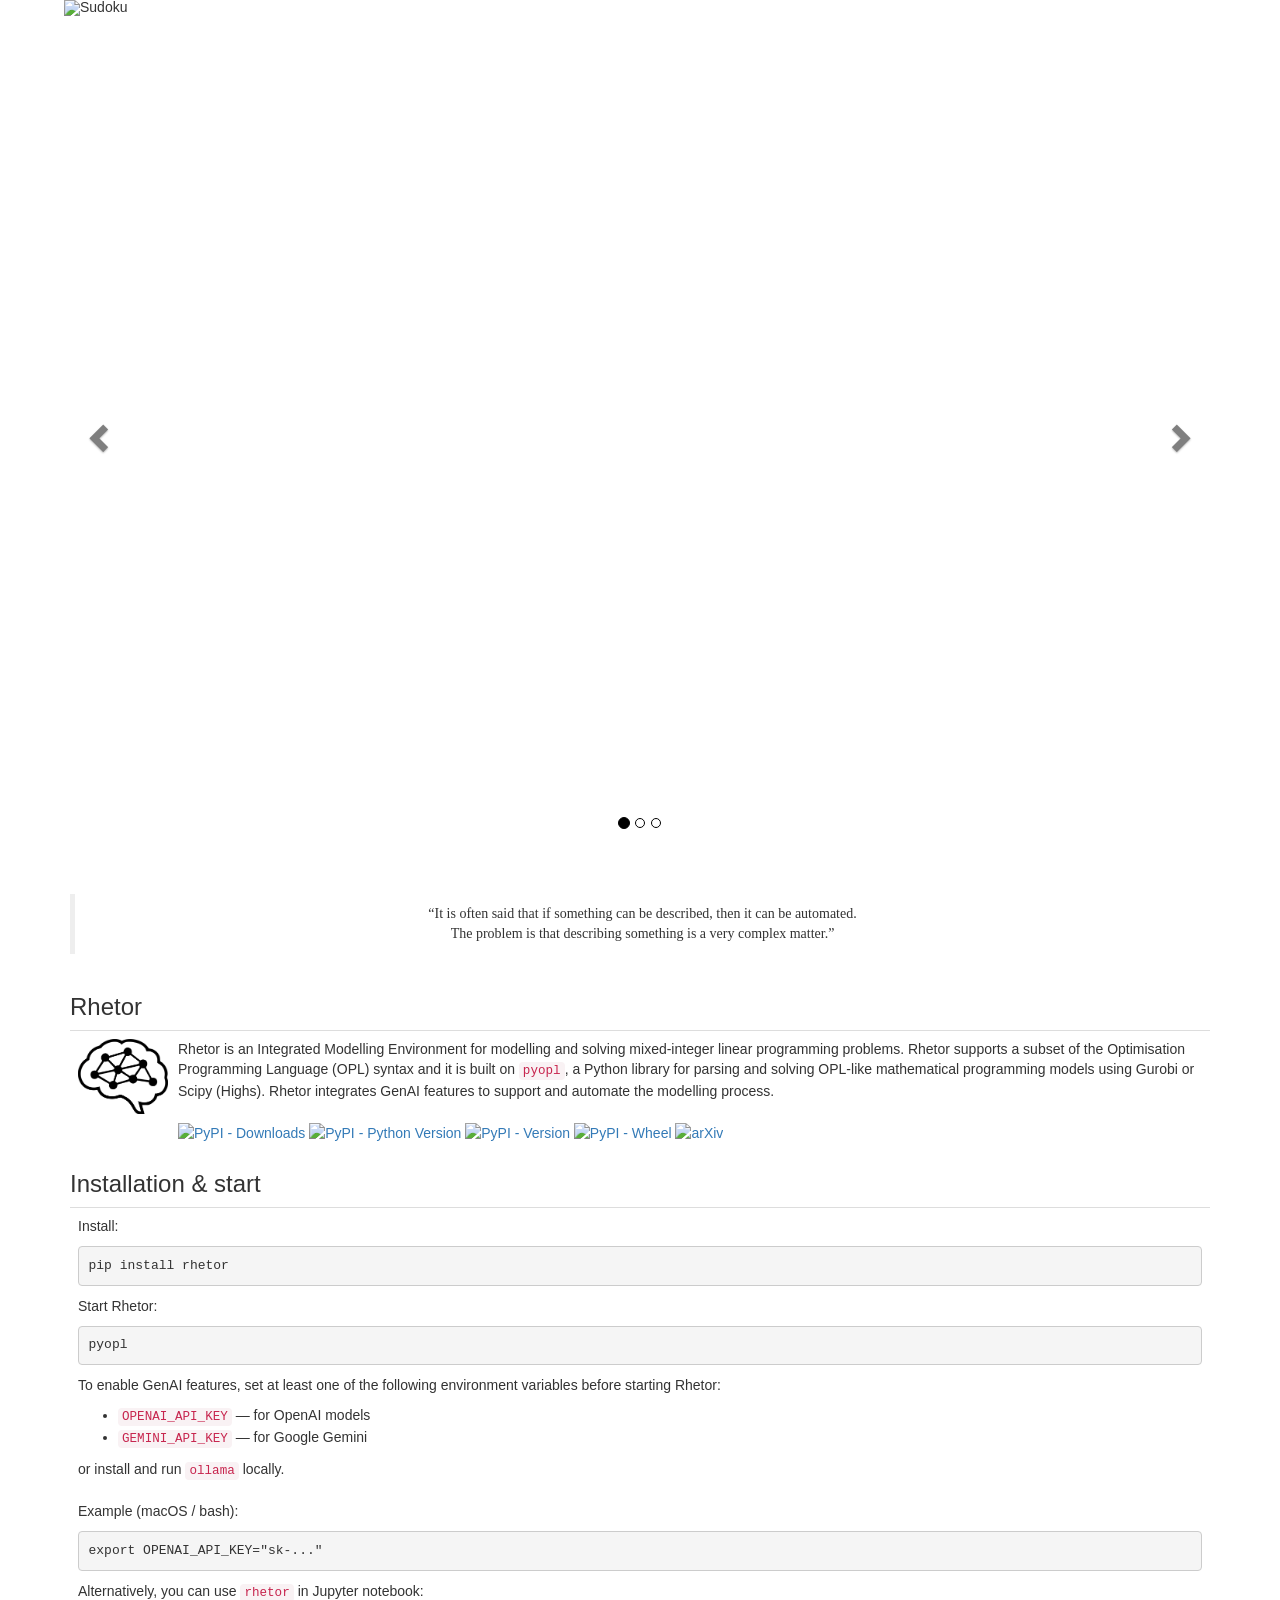
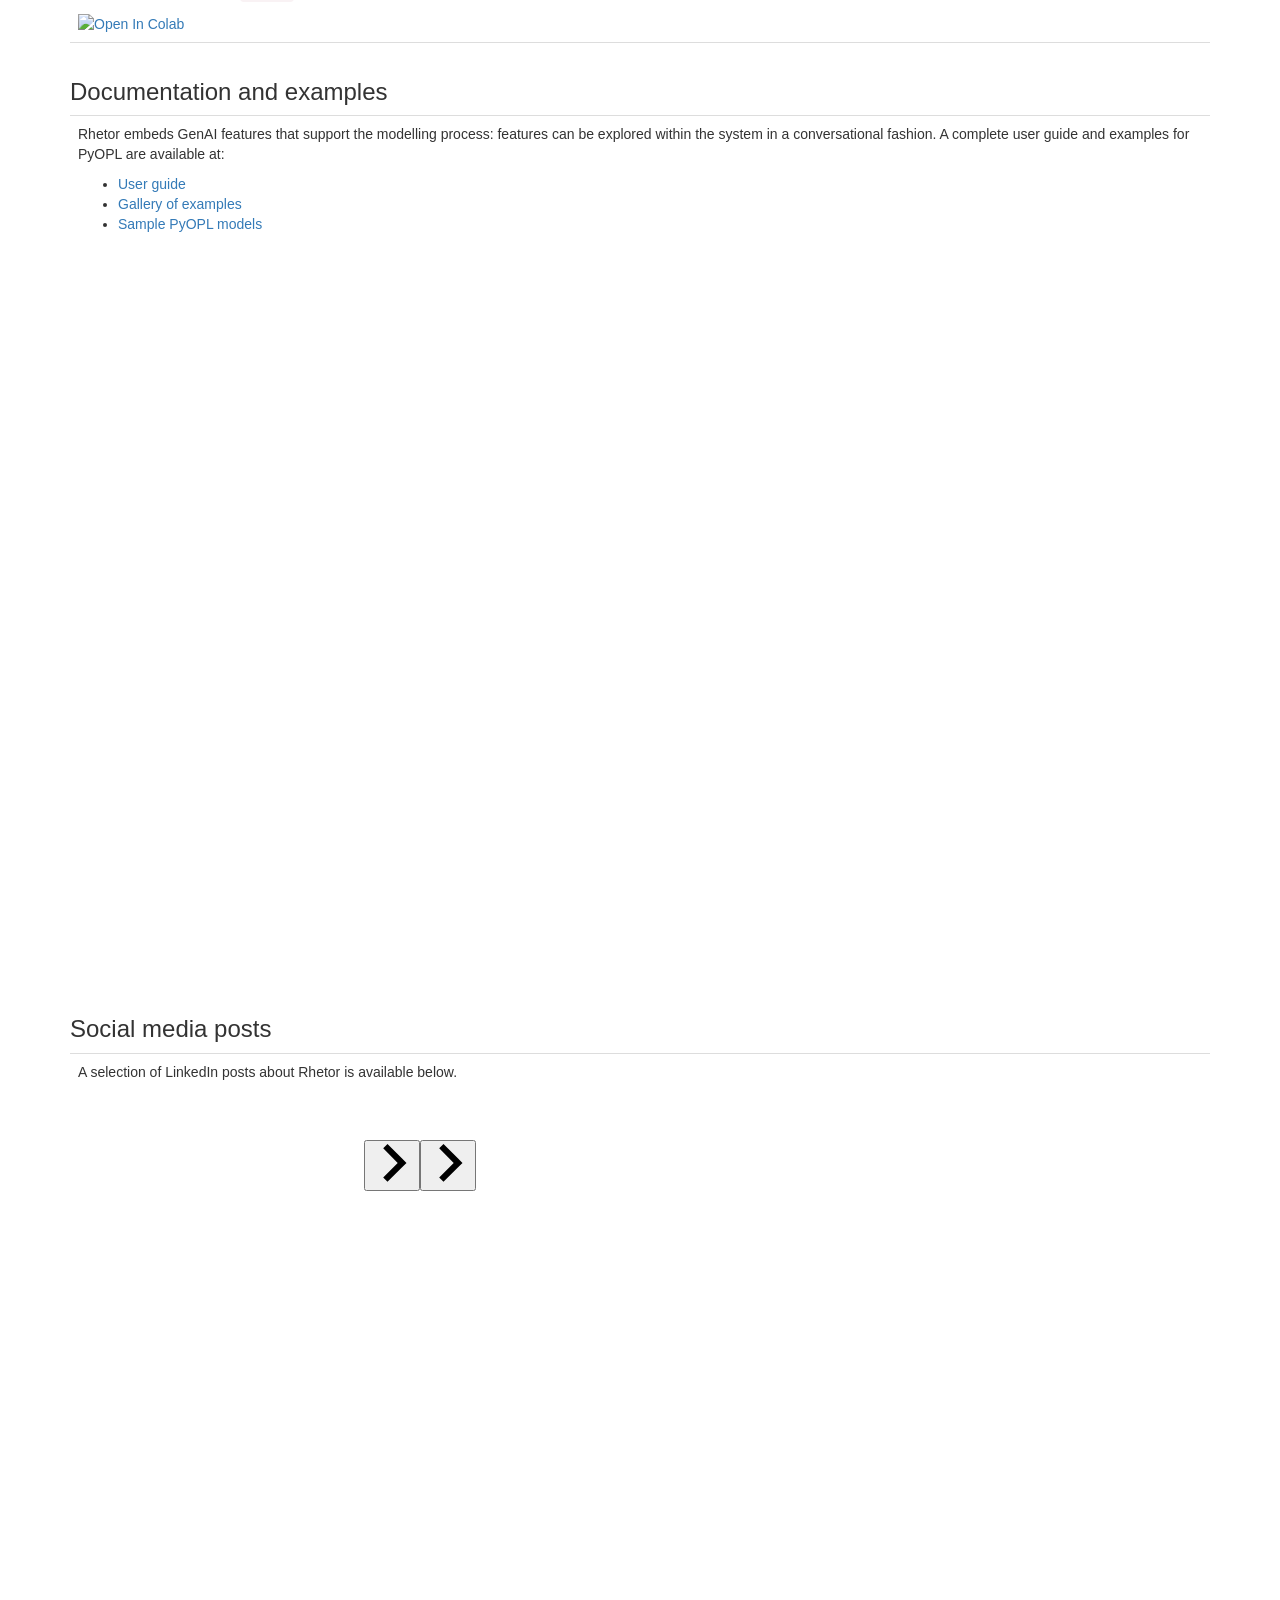
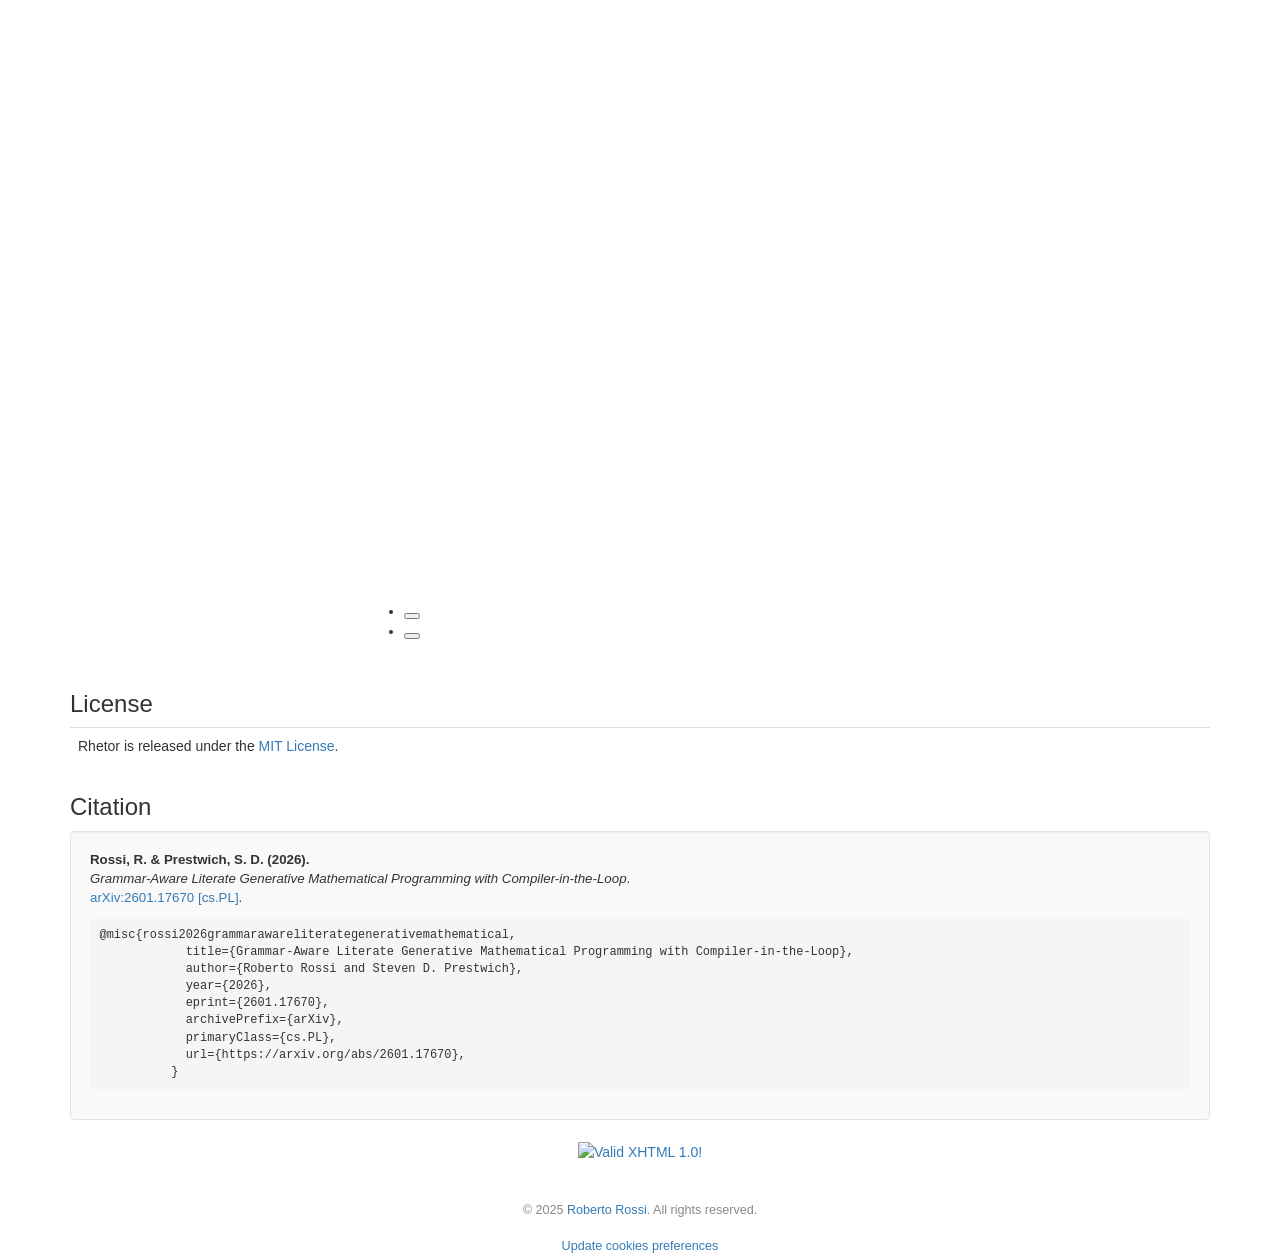
==== index.html @ 5d940b91 "Fix citation block indentation in index.html" ====
<!DOCTYPE html>
<html lang="en">
<head>
  <!-- Consent Mode: MUST be before loading gtag.js -->
  <script>
    window.dataLayer = window.dataLayer || [];
    function gtag(){ dataLayer.push(arguments); }

    gtag('consent', 'default', {
      ad_storage: 'denied',
      ad_user_data: 'denied',
      ad_personalization: 'denied',
      analytics_storage: 'denied',
      wait_for_update: 2000
    });
  </script>
  
  <!-- Google tag (gtag.js) -->
  <script async src="https://www.googletagmanager.com/gtag/js?id=G-RRWWRBN3H6"></script>
  <script>
    window.dataLayer = window.dataLayer || [];
    function gtag(){ dataLayer.push(arguments); }

    gtag('js', new Date());
    gtag('config', 'G-RRWWRBN3H6', { send_page_view: false });

    // Track granted levels incrementally (because TermsFeed may emit them one-by-one)
    const __grantedLevels = new Set();
    let __lastAnalyticsMode = 'denied';
    let __gaConfiguredAfterConsent = false;

    function normalizeLevels(input) {
      if (Array.isArray(input)) return input.map(String);
      if (typeof input === 'string') return [input];
      if (input && typeof input === 'object') {
        if (Array.isArray(input.consent_levels)) return input.consent_levels.map(String);
        if (Array.isArray(input.levels)) return input.levels.map(String);
        if (Array.isArray(input.level)) return input.level.map(String);
        if (typeof input.level === 'string') return [input.level];
      }
      if (input == null) return [];
      return [String(input)];
    }

    function applyGoogleConsentFromGrantedLevels() {
      const levels = Array.from(__grantedLevels).map(l => String(l).toLowerCase());

      const analyticsGranted = levels.some(l =>
        ['tracking', 'analytics', 'statistics', 'performance'].includes(l)
      );
      const adsGranted = levels.some(l =>
        ['targeting', 'marketing', 'advertising', 'ads'].includes(l)
      );

      const analyticsMode = analyticsGranted ? 'granted' : 'denied';
      const adsMode = adsGranted ? 'granted' : 'denied';

      console.log('[consent] granted levels now:', levels);
      console.log('[consent] updating gtag consent:', { analyticsMode, adsMode });

      gtag('consent', 'update', {
        analytics_storage: analyticsMode,
        ad_storage: adsMode,
        ad_user_data: adsMode,
        ad_personalization: adsMode
      });

      // Most reliable: once analytics consent flips to granted, call config again
      // so GA sends a hit and sets first-party cookies.
      if (analyticsMode === 'granted' && !__gaConfiguredAfterConsent) {
        __gaConfiguredAfterConsent = true;
        gtag('config', 'G-RRWWRBN3H6', { send_page_view: true });
      }

      __lastAnalyticsMode = analyticsMode;
    }

    function grantConsentLevel(levelOrLevels) {
      const levels = normalizeLevels(levelOrLevels).map(l => String(l).toLowerCase());
      console.log('[consent] grantConsentLevel called with:', levels);

      for (const l of levels) __grantedLevels.add(l);
      applyGoogleConsentFromGrantedLevels();
    }

    function denyAllConsent() {
      console.log('[consent] denyAllConsent');
      __grantedLevels.clear();
      __gaConfiguredAfterConsent = false;
      applyGoogleConsentFromGrantedLevels();
    }

    // TEMP debug helpers (now wired to the current functions)
    window.__grantAnalytics = function () { grantConsentLevel(['tracking']); };
    window.__grantAdsAndAnalytics = function () { grantConsentLevel(['tracking', 'targeting']); };
  </script>

  <!-- Cookie Consent by TermsFeed -->
  <script>
    (function () {
      let initialized = false;

      function getCC() {
        return window.cookieconsent || window.CookieConsent || null;
      }

      window.initTermsFeedCookieConsent = function initTermsFeedCookieConsent() {
        if (initialized) return;
        const cc = getCC();
        if (!cc || typeof cc.run !== "function") {
          console.error("[consent] TermsFeed library not available.");
          return;
        }

        initialized = true;
        console.log("[consent] TermsFeed library loaded, initializing…");

        cc.run({
          notice_banner_type: "headline",
          consent_type: "express",
          palette: "light",
          language: "en",
          page_load_consent_levels: ["strictly-necessary"],
          notice_banner_reject_button_hide: false,
          preferences_center_close_button_hide: false,
          page_refresh_confirmation_buttons: false,
          website_name: "Rhetor — GenAI-assisted Integrated MILP Modelling Environment",

          callbacks: {
            // This will fire when a script with data-cookie-consent="X" gets unblocked
            scripts_specific_loaded: function (level) {
              console.log('[consent] scripts_specific_loaded:', level);
              grantConsentLevel(level);
            },

            // Optional fallback: if these ever fire, handle them too
            notice_banner_reject: function () { denyAllConsent(); }
          },

          callbacks_force: true
        });
      };
    })();
  </script>

  <script
    src="https://www.termsfeed.com/public/cookie-consent/4.2.0/cookie-consent.js"
    onload="initTermsFeedCookieConsent()"
    onerror="console.error('[consent] Failed to load TermsFeed cookie-consent.js (blocked or network error)')">
  </script>

  <!-- IMPORTANT: Dummy scripts to make TermsFeed emit scripts_specific_loaded -->
  <script type="text/plain" data-cookie-consent="tracking">
    console.log('[consent] dummy tracking script executed');
  </script>

  <script type="text/plain" data-cookie-consent="targeting">
    console.log('[consent] dummy targeting script executed');
  </script>

  <!-- End Cookie Consent by TermsFeed -->

  <meta name="viewport" content="width=device-width, initial-scale=1">

  <title>Rhetor — GenAI-assisted Integrated MILP Modelling Environment</title>
  
  <!-- Favicons -->
  <link rel="icon" href="favicon.ico" sizes="any">
  <link rel="icon" href="icon.svg" type="image/svg+xml">
  <link rel="apple-touch-icon" href="apple-touch-icon.png">

  <!-- Basic meta tags -->
  <meta name="description" content="Rhetor is an Integrated Modelling Environment for modelling and solving mixed-integer linear programming problems, with optional GenAI-assisted modelling features.">
  <meta name="keywords" content="Rhetor, Integrated Modelling Environment, Mixed-Integer Linear Programming, MILP, OPL, GenAI, AI-assisted Modelling, Mathematical Optimization, Gurobi, PyOPL">
  <meta name="author" content="Roberto Rossi">
  <meta name="robots" content="index,follow">
  <meta name="referrer" content="strict-origin-when-cross-origin">
  <meta name="theme-color" content="#ffffff">
  <meta name="color-scheme" content="light">
  <link rel="canonical" href="https://gwr3n.github.io/rhetor/">

  <!-- Open graph meta tags -->
  <meta property="og:title" content="Rhetor — Integrated Modelling Environment">
  <meta property="og:description" content="Rhetor is an Integrated Modelling Environment for modelling and solving mixed-integer linear programming problems, with optional GenAI-assisted modelling features.">
  <meta property="og:type" content="website">
  <meta property="og:url" content="https://gwr3n.github.io/rhetor/">
  <meta property="og:site_name" content="Rhetor">
  <meta property="og:image" content="https://gwr3n.github.io/rhetor/logo.png">
  <meta property="og:image:alt" content="Rhetor logo">
  <meta property="og:locale" content="en_GB">
  <meta property="og:image:width" content="1852">
  <meta property="og:image:height" content="1538">

  <!-- Optional: Twitter summary card (uses the same image/description) -->
  <meta name="twitter:card" content="summary_large_image">
  <meta name="twitter:title" content="Rhetor — Integrated Modelling Environment">
  <meta name="twitter:description" content="An Integrated Modelling Environment for mixed-integer linear programming, with optional GenAI-assisted modelling features.">
  <meta name="twitter:image" content="https://gwr3n.github.io/rhetor/logo.png">

  <link rel="stylesheet" href="https://maxcdn.bootstrapcdn.com/bootstrap/3.4.1/css/bootstrap.min.css">
  <script src="https://ajax.googleapis.com/ajax/libs/jquery/3.7.1/jquery.min.js"></script>
  <script src="https://maxcdn.bootstrapcdn.com/bootstrap/3.4.1/js/bootstrap.min.js"></script>
  <style>
  .carousel-inner > .item > img,
  .carousel-inner > .item > a > img {
    width: 90%;
    margin: auto;
  }
  .carousel-control.left,
  .carousel-control.right {
    background: transparent;
  }
  
  /* Make carousel arrows black */
  .carousel-control .glyphicon-chevron-left,
  .carousel-control .glyphicon-chevron-right {
    color: #000;
  }

  /* Make indicator dots black */
  .carousel-indicators li {
    border-color: #000;
  }
  .carousel-indicators .active {
    background-color: #000;
  }
  .yt-996x724 {
    width: 100%;
    max-width: 996px;
    margin: 0 auto;
    aspect-ratio: 996 / 724;
  }
  .yt-996x724 iframe {
    width: 100%;
    height: 100%;
    border: 0;
    display: block;
  }

  /* 1. We lock the container precisely to the maximum size a desktop LinkedIn embed will actually render */
  .carousel-container {
    max-width: 552px;  /* This matches LinkedIn's maximum native inline feed width */
    width: 100%;
    margin: 0 auto;    /* Centers the carousel block on your page */
    padding: 20px 0;
  }

  /* 2. Remove any extra padding from Splide's inner tracks to prevent unnecessary shrinking */
  .splide__slide {
    display: flex;
    justify-content: center; /* Ensures the iframe sits perfectly dead-center inside the slide */
  }

  .splide__slide iframe {
    width: 100% !important;
    max-width: 552px !important;
    height: clamp(420px, calc((100vw - 30px) * 1.7), 700px);
    border: 0;
  }

  .section-heading {
    font-size: 24px;
    margin-top: 20px;
    margin-bottom: 10px;
    font-weight: 500;
    line-height: 1.1;
  }
  </style>

  <!-- JSON-LD: SoftwareApplication (keep your Person JSON-LD too) -->
  <script type="application/ld+json" data-cookie-consent="strictly-necessary">
  {
    "@context": "https://schema.org",
    "@type": "SoftwareApplication",
    "name": "Rhetor",
    "applicationCategory": "DeveloperApplication",
    "operatingSystem": "macOS, Windows, Linux",
    "description": "Rhetor is an Integrated Modelling Environment for modelling and solving mixed-integer linear programming problems, supporting a subset of OPL syntax and integrating GenAI-assisted modelling features.",
    "url": "https://gwr3n.github.io/rhetor/",
    "downloadUrl": "https://pypi.org/project/rhetor/",
    "softwareVersion": "See PyPI",
    "author": {
      "@type": "Person",
      "name": "Roberto Rossi",
      "url": "https://gwr3n.github.io/"
    }
  }
  </script>

  <!-- 1. Include Splide CSS and JS via CDN -->
  <link rel="stylesheet" href="https://cdn.jsdelivr.net/npm/@splidejs/splide@4.1.4/dist/css/splide.min.min.css">
  <script src="https://cdn.jsdelivr.net/npm/@splidejs/splide@4.1.4/dist/js/splide.min.js"></script>
  
  <!-- 4. Initialize Splide for 1 centered post -->
  <script>
    document.addEventListener('DOMContentLoaded', function () {
      var splide = new Splide('#linkedin-carousel', {
        type   : 'loop',
        perPage: 1,      /* Forces exactly 1 post to show at a time */
        arrows : true,     /* Shows the left/right navigation arrows */
        pagination: true,  /* Shows the navigation dots at the bottom */
      });
      splide.mount();
    });
  </script>
</head>
<body>
    <div id="myCarousel" class="carousel slide" data-ride="carousel" data-interval="false">
        <!-- Indicators -->
        <ol class="carousel-indicators">
        <li data-target="#myCarousel" data-slide-to="0" class="active"></li>
        <li data-target="#myCarousel" data-slide-to="1"></li>
        <li data-target="#myCarousel" data-slide-to="2"></li>
        </ol>

        <!-- Wrapper for slides -->
        <div class="carousel-inner" role="listbox">

            <div class="item active">
                <img src="sudoku.gif" alt="Sudoku" width="460" height="345" loading="lazy">
            </div>

            <div class="item">
                <img src="nurse.gif" alt="Nurse" width="460" height="345" loading="lazy">
            </div>
            
            <div class="item">
                <img src="knapsack.gif" alt="Knapsack" width="460" height="345" loading="lazy">
            </div>
    
        </div>

        <!-- Left and right controls -->
        <a class="left carousel-control" href="#myCarousel" role="button" data-slide="prev">
        <span class="glyphicon glyphicon-chevron-left" aria-hidden="true"></span>
        <span class="sr-only">Previous</span>
        </a>
        <a class="right carousel-control" href="#myCarousel" role="button" data-slide="next">
        <span class="glyphicon glyphicon-chevron-right" aria-hidden="true"></span>
        <span class="sr-only">Next</span>
        </a>
    </div>

    <div class="container text-center" style="margin-top: 30px;">
        <blockquote style="font-family: 'Times New Roman', Times, serif; font-size: 1em;">
            “It is often said that if something can be described, then it can be automated.<br> 
            The problem is that describing something is a very complex matter.”
        </blockquote>
    </div>

    <div class="container">
        <h1 class="section-heading">Rhetor</h1>
        <table class="table">
            <tr>
                <td> 
                    <img src="logo.png" alt="Rhetor Logo" class="img-responsive pull-left" style="width: 100px; padding: 0px 10px 10px 0px"> Rhetor is an Integrated Modelling Environment for modelling and solving mixed-integer linear programming problems. Rhetor supports a subset of the Optimisation Programming Language (OPL) syntax and it is built on <a href="https://github.com/gwr3n/pyopl"><code>pyopl</code></a>, a Python library for parsing and solving OPL-like mathematical programming models using Gurobi or Scipy (Highs). Rhetor integrates GenAI features to support and automate the modelling process.<br><br>
                    <a href="https://pypistats.org/packages/rhetor">
                      <img alt="PyPI - Downloads" src="https://img.shields.io/pypi/dm/rhetor">
                    </a>
                    <a href="https://www.python.org/">
                      <img alt="PyPI - Python Version" src="https://img.shields.io/pypi/pyversions/rhetor">
                    </a>
                    <a href="https://pypi.org/project/rhetor/">
                      <img alt="PyPI - Version" src="https://img.shields.io/pypi/v/rhetor">
                    </a>
                    <a href="https://pypi.org/project/rhetor/">
                      <img alt="PyPI - Wheel" src="https://img.shields.io/pypi/wheel/rhetor">
                    </a>
                    <a href="https://arxiv.org/abs/2601.17670">
                      <img alt="arXiv" src="https://img.shields.io/badge/arXiv-2601.17670-B31B1B.svg">
                    </a>
                </td>
            </tr>
        </table>
        <h2 class="section-heading">Installation & start</h2>
        <table class="table">
        <tr><td>
        <p>Install:</p>
        <pre><code>pip install rhetor</code></pre>
        <p>Start Rhetor:</p>
        <pre><code>pyopl</code></pre>

        <p>To enable GenAI features, set at least one of the following environment variables before starting Rhetor:</p>
        <ul>
        <li><code>OPENAI_API_KEY</code> — for OpenAI models</li>
        <li><code>GEMINI_API_KEY</code> — for Google Gemini</li>
        </ul>
        or install and run <code>ollama</code> locally.
        <br><br>
        <p>Example (macOS / bash):</p>
        <pre><code>export OPENAI_API_KEY="sk-..."</code></pre>
        <p>Alternatively, you can use <code>rhetor</code> in Jupyter notebook:</p>
        <a href="https://colab.research.google.com/github/gwr3n/rhetor/blob/main/ipynb/Using_PyOPL_and_Rhetor_in_Google_Colab.ipynb">
          <img src="https://colab.research.google.com/assets/colab-badge.svg" alt="Open In Colab">
        </a>
        </td></tr>
        <tr><td>
        </td></tr>
        </table>

        <h2 class="section-heading">Documentation and examples</h2>
        <table class="table">
        <tr><td>
        <p>
          Rhetor embeds GenAI features that support the modelling process: 
          features can be explored within the system in a conversational fashion. 
          A complete user guide and examples for PyOPL are available at:
        </p>
        <ul>
        <li><a href="https://github.com/gwr3n/rhetor/blob/main/docs/PyOPL%20user%20guide.md">User guide</a></li>
        <li><a href="https://github.com/gwr3n/rhetor/blob/main/docs/PyOPL%20examples%20overview.md">Gallery of examples</a></li>
        <li><a href="https://github.com/gwr3n/rhetor/tree/main/opl_models">Sample PyOPL models</a></li>
        </ul>
        </td></tr>
        </table>
        <div class="container text-center">
          <div class="yt-996x724">
            <iframe
              src="https://www.youtube.com/embed/videoseries?si=wQarLZFyAXUwZxBY&amp;list=PL46TNXZV_fFJCvM3SH7gnAHVT8EYCMLLU"
              title="YouTube video player"
              allow="accelerometer; autoplay; clipboard-write; encrypted-media; gyroscope; picture-in-picture; web-share"
              referrerpolicy="strict-origin-when-cross-origin"
              allowfullscreen>
            </iframe>
          </div>
        </div>

        <h2 class="section-heading">Social media posts</h2>     
        <table class="table">
        <tr><td>
        <p>
          A selection of LinkedIn posts about Rhetor is available below.
        </p>
        </td></tr>
        </table>
        <!-- 3. The Carousel HTML Structure -->
        <div class="carousel-container">
          <div id="linkedin-carousel" class="splide">
            <div class="splide__track">
              <ul class="splide__list">
                
                <li class="splide__slide">
                  <iframe src="https://www.linkedin.com/embed/feed/update/urn:li:share:7424771988885426176?collapsed=1" allowfullscreen="" title="Post 1"></iframe>
                </li>
                
                <li class="splide__slide">
                  <iframe src="https://www.linkedin.com/embed/feed/update/urn:li:share:7421893768196296704?collapsed=1" height="600" allowfullscreen="" title="Post 2"></iframe>
                </li>

              </ul>
            </div>
          </div>
        </div>

        <h2 class="section-heading">License</h2>
        <table class="table">
        <tr><td>
        <p>
          Rhetor is released under the <a href="https://opensource.org/licenses/MIT">MIT License</a>.
        </p>
        </td></tr>
        </table>

        <h2 class="section-heading">Citation</h2>
        <div class="well" style="background: #f9f9f9; font-size: 0.95em;">
          <strong>Rossi, R. &amp; Prestwich, S. D. (2026).</strong><br>
          <em>Grammar-Aware Literate Generative Mathematical Programming with Compiler-in-the-Loop</em>.<br>
          <a href="https://arxiv.org/abs/2601.17670" target="_blank" rel="noopener">arXiv:2601.17670 [cs.PL]</a>.<br>
          <pre style="background: #f5f5f5; border: none; margin-top: 10px; font-size: 0.9em;">@misc{rossi2026grammarawareliterategenerativemathematical,
            title={Grammar-Aware Literate Generative Mathematical Programming with Compiler-in-the-Loop}, 
            author={Roberto Rossi and Steven D. Prestwich},
            year={2026},
            eprint={2601.17670},
            archivePrefix={arXiv},
            primaryClass={cs.PL},
            url={https://arxiv.org/abs/2601.17670}, 
          }</pre>
        </div>
    </div>

    <div class="container" style="text-align: center;">
        <a href="https://validator.w3.org/check?uri=https%3A%2F%2Fgwr3n.github.io/rhetor"><img
          			   src="https://www.w3.org/Icons/valid-xhtml10"
          			   alt="Valid XHTML 1.0!" height="31" width="88"></a>
        <footer style="text-align: center; margin-top: 40px; font-size: 0.9em; color: #888;">
            &copy; 2025 <a href="https://gwr3n.github.io/">Roberto Rossi</a>. All rights reserved.<br><br>
            <!-- Below is the link that users can use to open Preferences Center to change their preferences. Do not modify the ID parameter. Place it where appropriate, style it as needed. -->
            <a href="#" id="open_preferences_center">Update cookies preferences</a>
        </footer>
    </div>
</body>
</html>
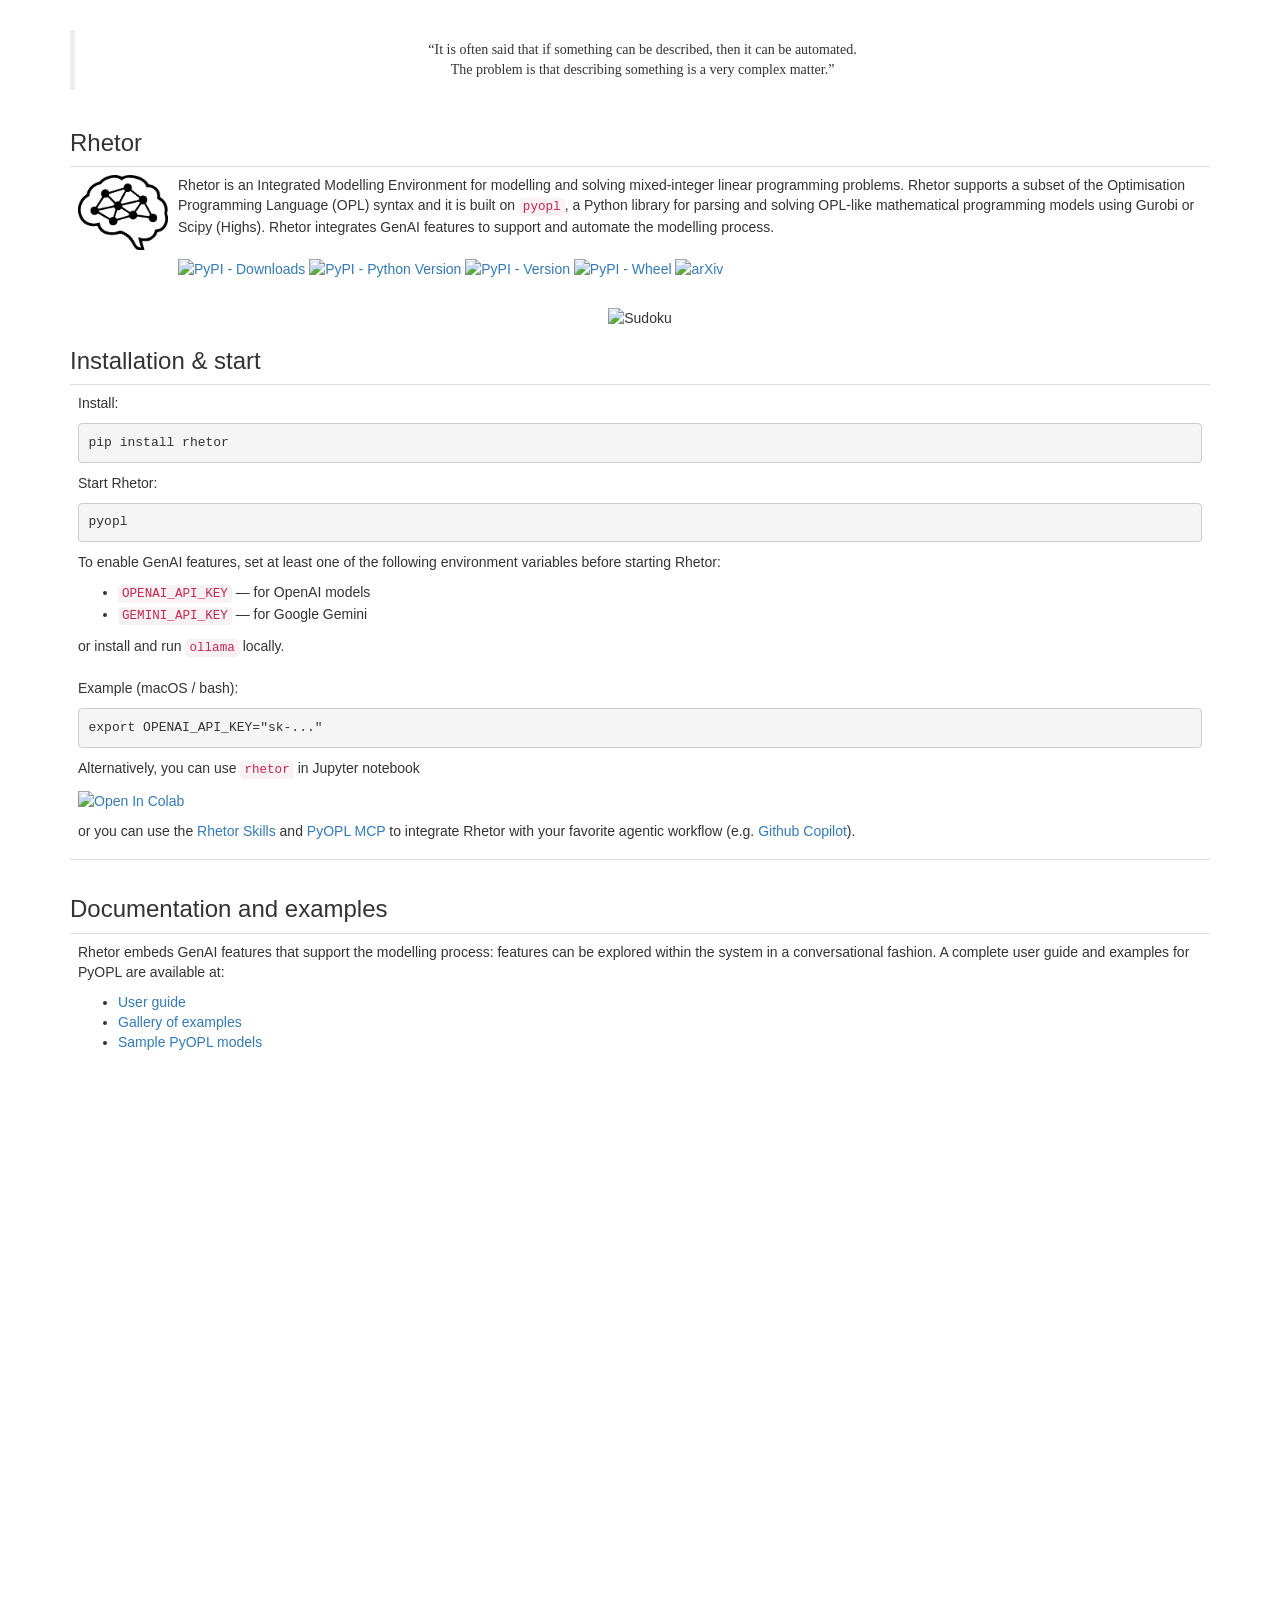
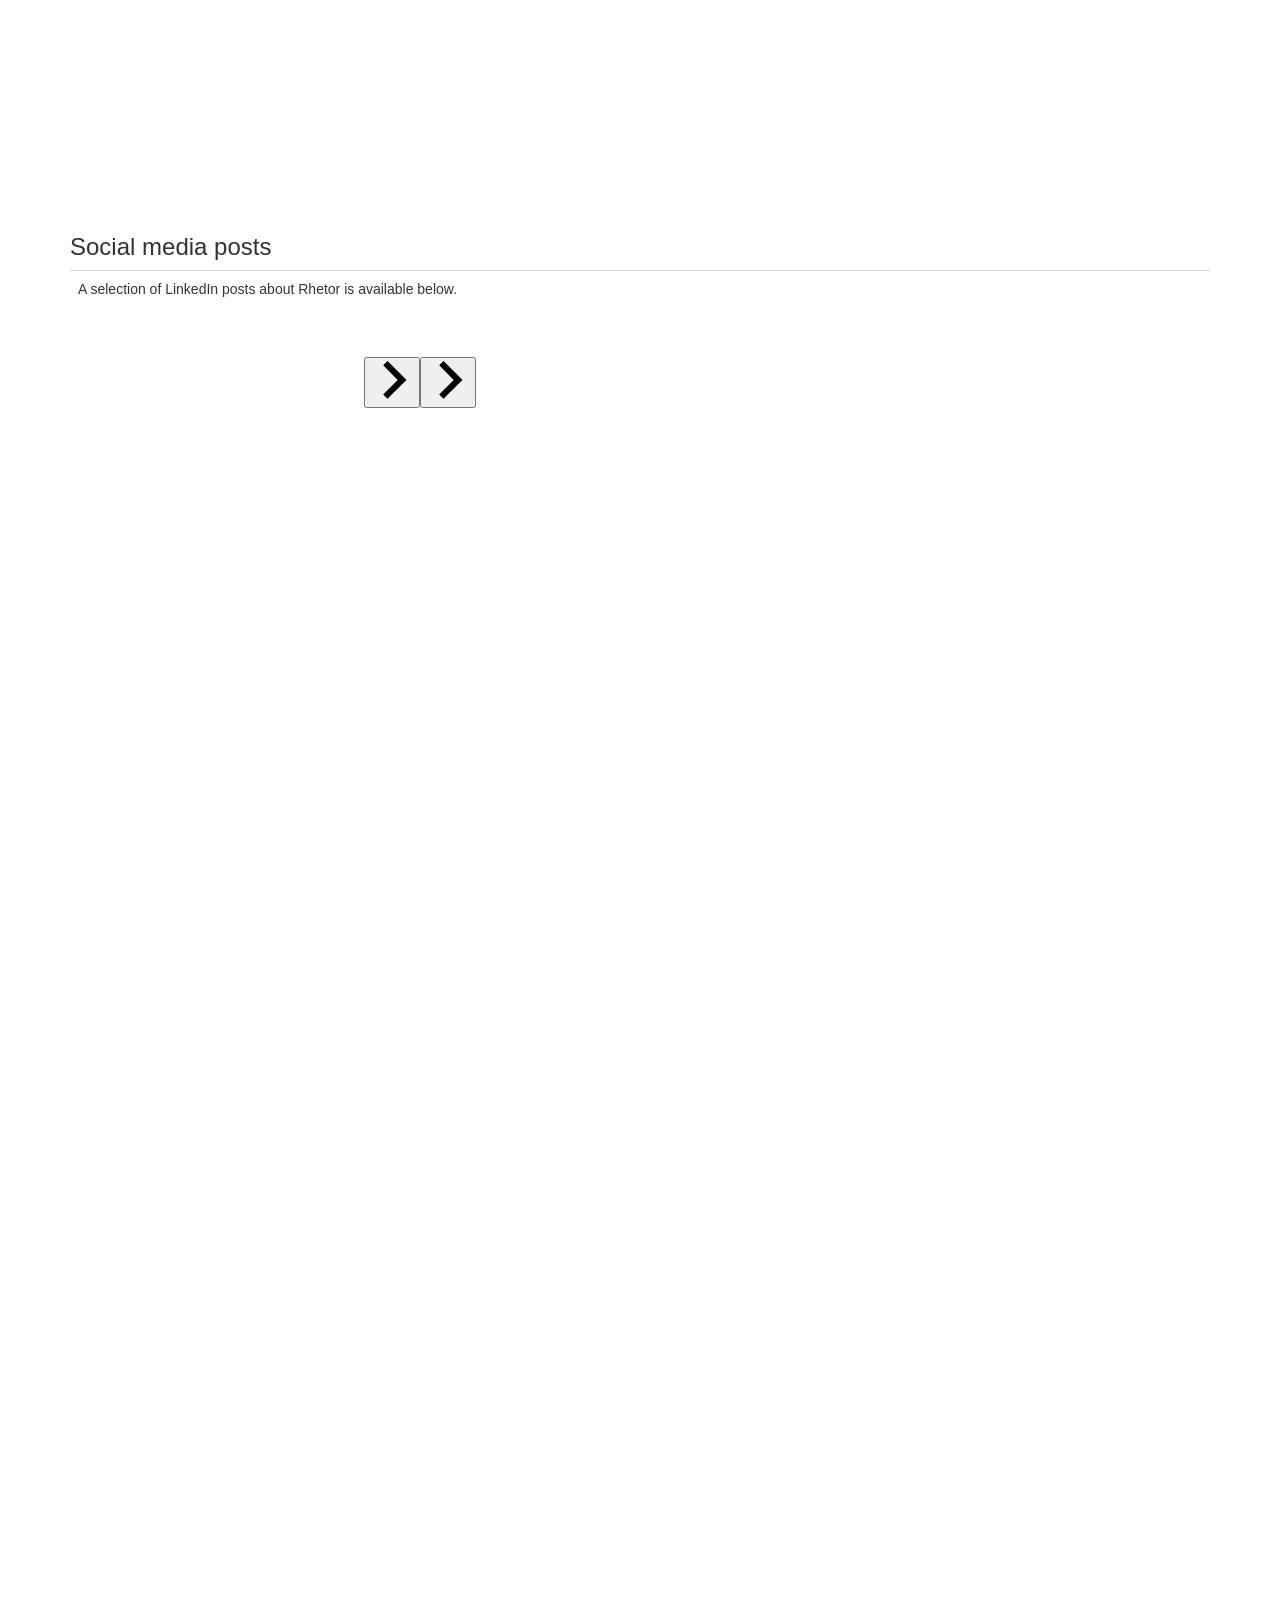
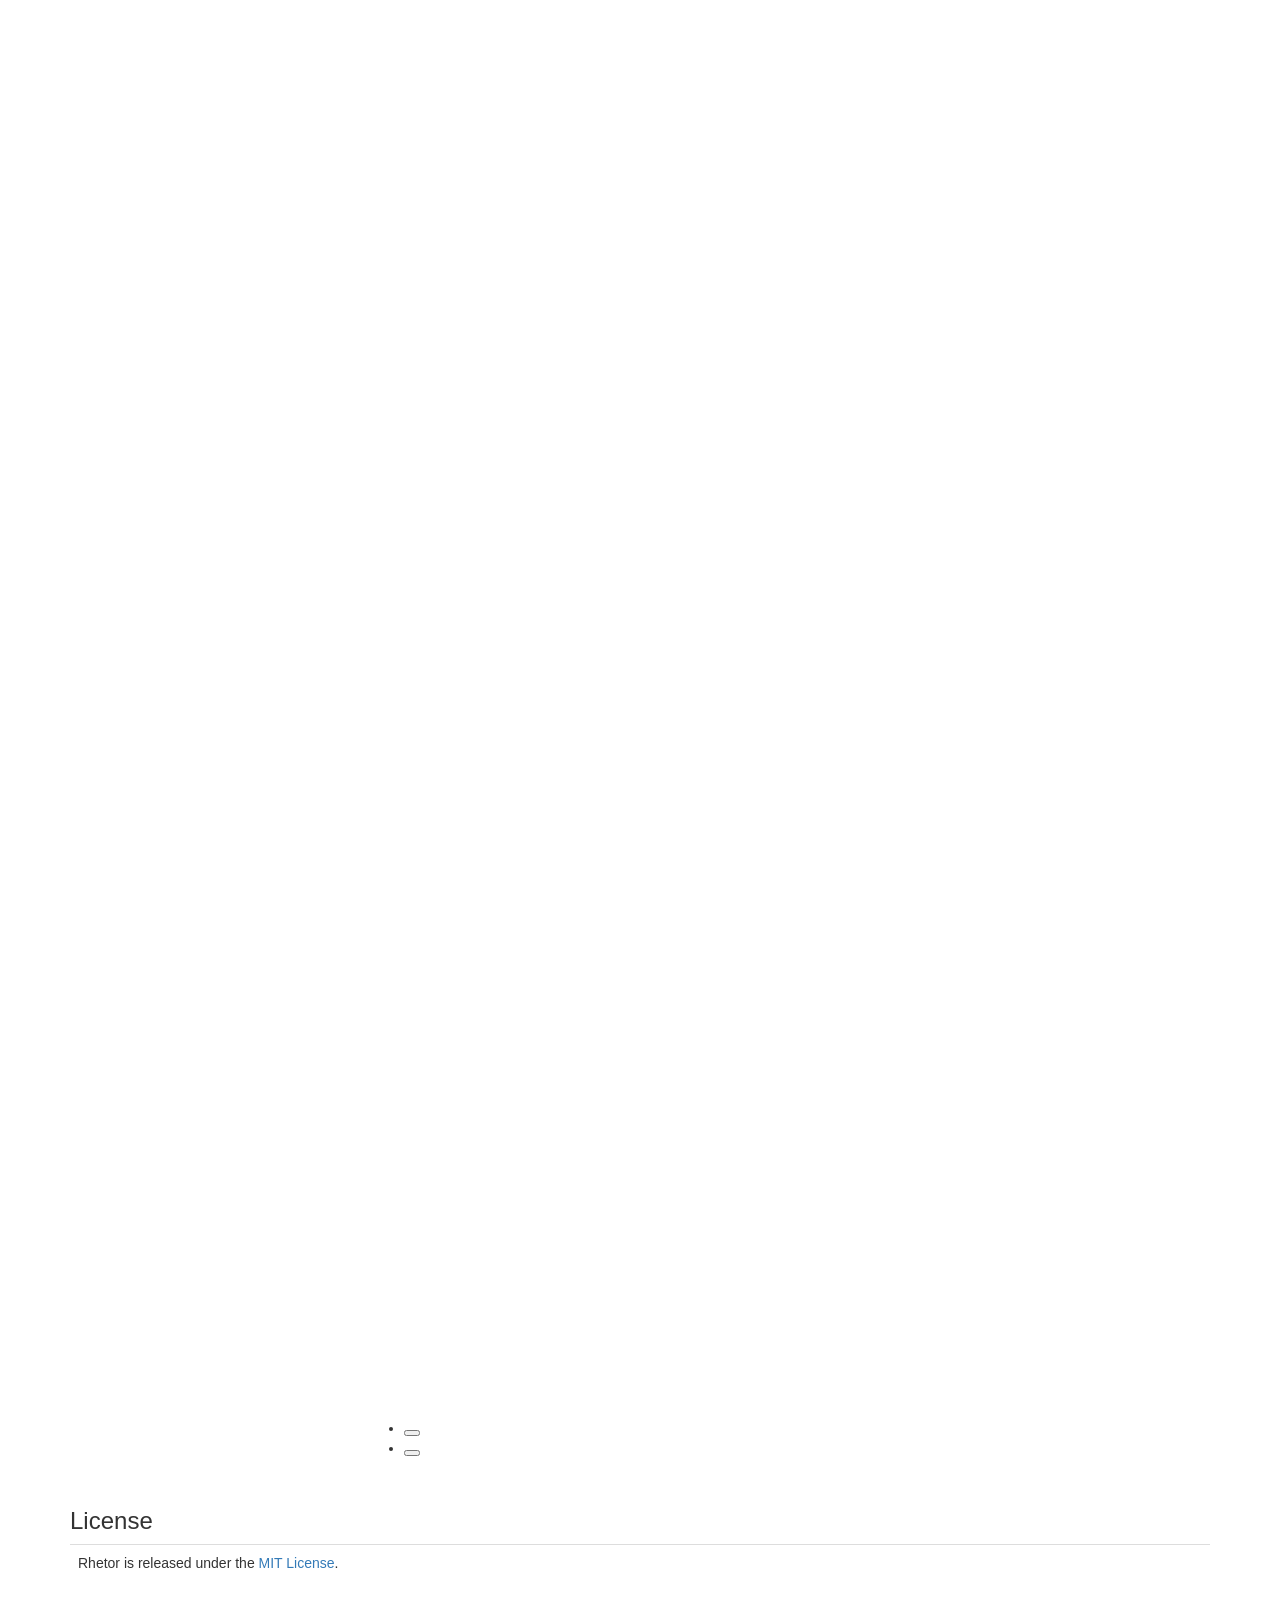
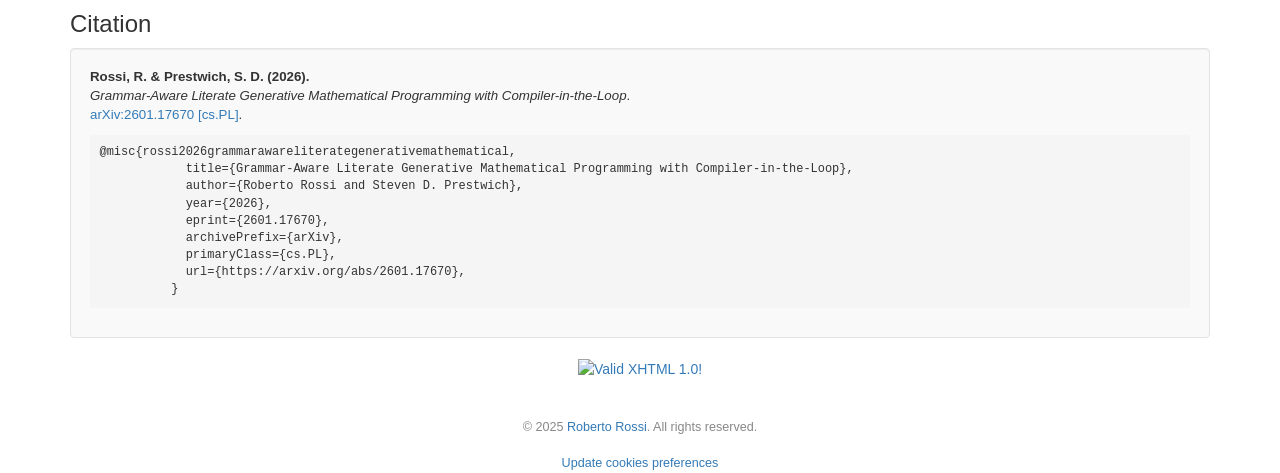
==== commit 6594250e: "Expand PyOPL documentation and refresh Rhetor homepage" ====
--- a/index.html
+++ b/index.html
@@ -201,35 +201,13 @@
   <script src="https://ajax.googleapis.com/ajax/libs/jquery/3.7.1/jquery.min.js"></script>
   <script src="https://maxcdn.bootstrapcdn.com/bootstrap/3.4.1/js/bootstrap.min.js"></script>
   <style>
-  .carousel-inner > .item > img,
-  .carousel-inner > .item > a > img {
-    width: 90%;
-    margin: auto;
-  }
-  .carousel-control.left,
-  .carousel-control.right {
-    background: transparent;
-  }
-  
-  /* Make carousel arrows black */
-  .carousel-control .glyphicon-chevron-left,
-  .carousel-control .glyphicon-chevron-right {
-    color: #000;
-  }
-
-  /* Make indicator dots black */
-  .carousel-indicators li {
-    border-color: #000;
-  }
-  .carousel-indicators .active {
-    background-color: #000;
-  }
   .yt-996x724 {
     width: 100%;
     max-width: 996px;
     margin: 0 auto;
     aspect-ratio: 996 / 724;
   }
+  
   .yt-996x724 iframe {
     width: 100%;
     height: 100%;
@@ -305,42 +283,6 @@
   </script>
 </head>
 <body>
-    <div id="myCarousel" class="carousel slide" data-ride="carousel" data-interval="false">
-        <!-- Indicators -->
-        <ol class="carousel-indicators">
-        <li data-target="#myCarousel" data-slide-to="0" class="active"></li>
-        <li data-target="#myCarousel" data-slide-to="1"></li>
-        <li data-target="#myCarousel" data-slide-to="2"></li>
-        </ol>
-
-        <!-- Wrapper for slides -->
-        <div class="carousel-inner" role="listbox">
-
-            <div class="item active">
-                <img src="sudoku.gif" alt="Sudoku" width="460" height="345" loading="lazy">
-            </div>
-
-            <div class="item">
-                <img src="nurse.gif" alt="Nurse" width="460" height="345" loading="lazy">
-            </div>
-            
-            <div class="item">
-                <img src="knapsack.gif" alt="Knapsack" width="460" height="345" loading="lazy">
-            </div>
-    
-        </div>
-
-        <!-- Left and right controls -->
-        <a class="left carousel-control" href="#myCarousel" role="button" data-slide="prev">
-        <span class="glyphicon glyphicon-chevron-left" aria-hidden="true"></span>
-        <span class="sr-only">Previous</span>
-        </a>
-        <a class="right carousel-control" href="#myCarousel" role="button" data-slide="next">
-        <span class="glyphicon glyphicon-chevron-right" aria-hidden="true"></span>
-        <span class="sr-only">Next</span>
-        </a>
-    </div>
-
     <div class="container text-center" style="margin-top: 30px;">
         <blockquote style="font-family: 'Times New Roman', Times, serif; font-size: 1em;">
             “It is often said that if something can be described, then it can be automated.<br> 
@@ -372,6 +314,9 @@
                 </td>
             </tr>
         </table>
+        <p style="text-align: center;">
+          <img src="sudoku.gif" alt="Sudoku" width="100%" loading="lazy">
+        </p>
         <h2 class="section-heading">Installation & start</h2>
         <table class="table">
         <tr><td>
@@ -389,10 +334,13 @@
         <br><br>
         <p>Example (macOS / bash):</p>
         <pre><code>export OPENAI_API_KEY="sk-..."</code></pre>
-        <p>Alternatively, you can use <code>rhetor</code> in Jupyter notebook:</p>
+        <p>Alternatively, you can use <code>rhetor</code> in Jupyter notebook</p>
+        <p>
         <a href="https://colab.research.google.com/github/gwr3n/rhetor/blob/main/ipynb/Using_PyOPL_and_Rhetor_in_Google_Colab.ipynb">
           <img src="https://colab.research.google.com/assets/colab-badge.svg" alt="Open In Colab">
         </a>
+        </p>
+        <p>or you can use the <a href="https://github.com/gwr3n/pyopl/tree/main/agent">Rhetor Skills</a> and <a href="https://github.com/gwr3n/pyopl/blob/main/docs/PyOPL%20user%20guide.md#pyopl-mcp">PyOPL MCP</a> to integrate Rhetor with your favorite agentic workflow (e.g. <a href="https://www.youtube.com/watch?v=xGoWXmk1IW8&t=5s">Github Copilot</a>).</p>
         </td></tr>
         <tr><td>
         </td></tr>
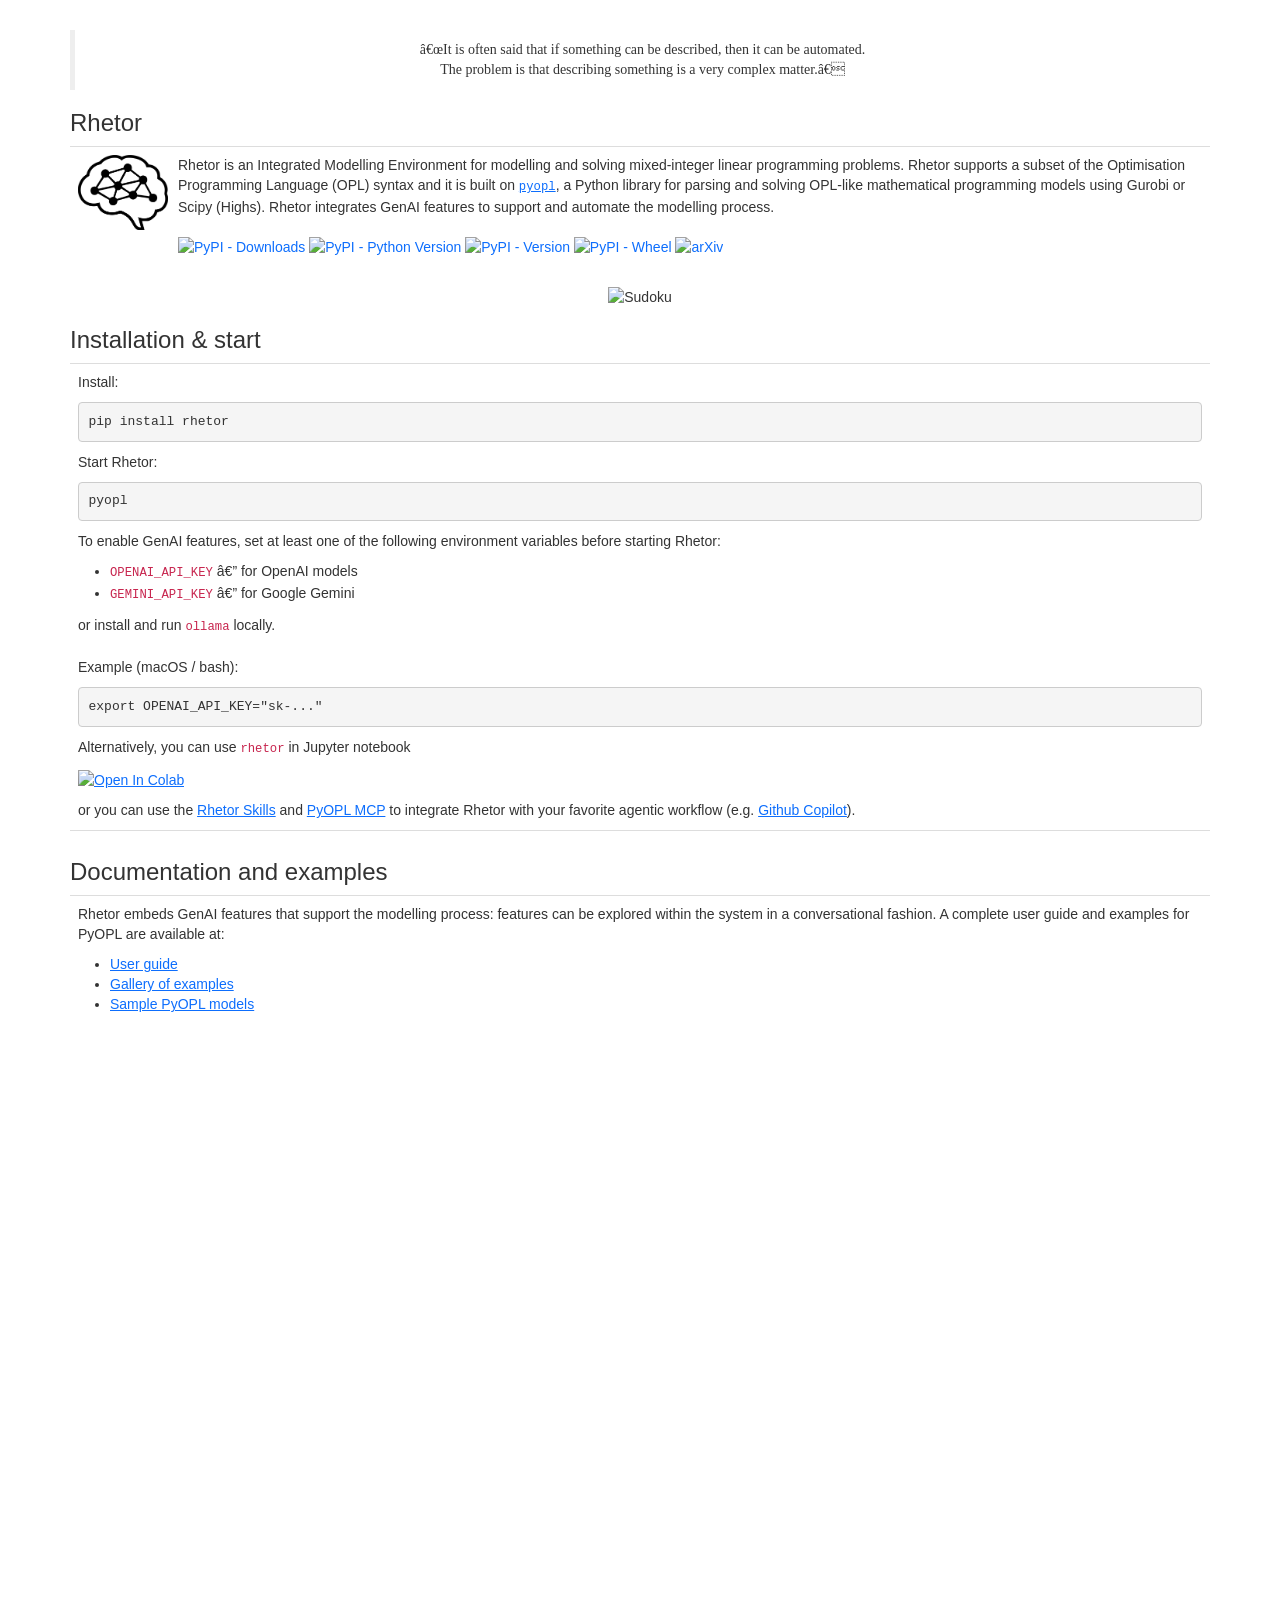
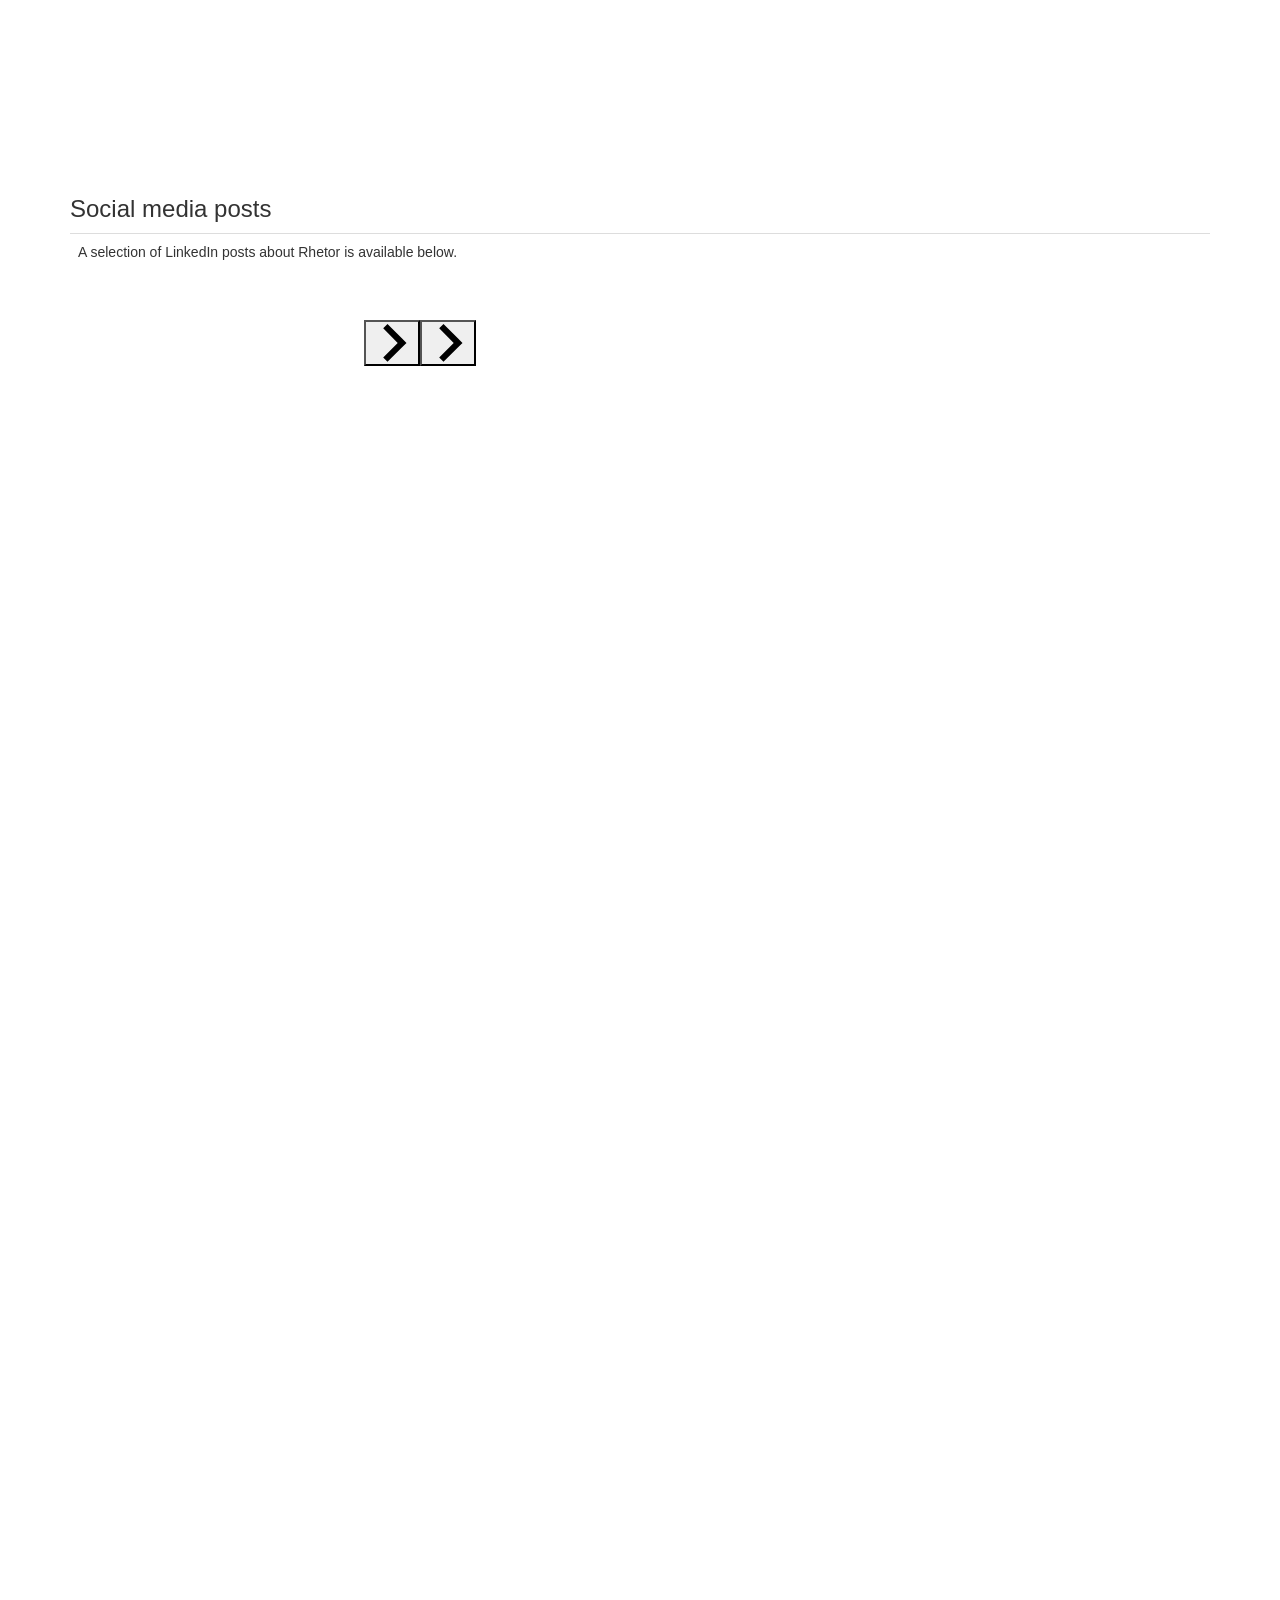
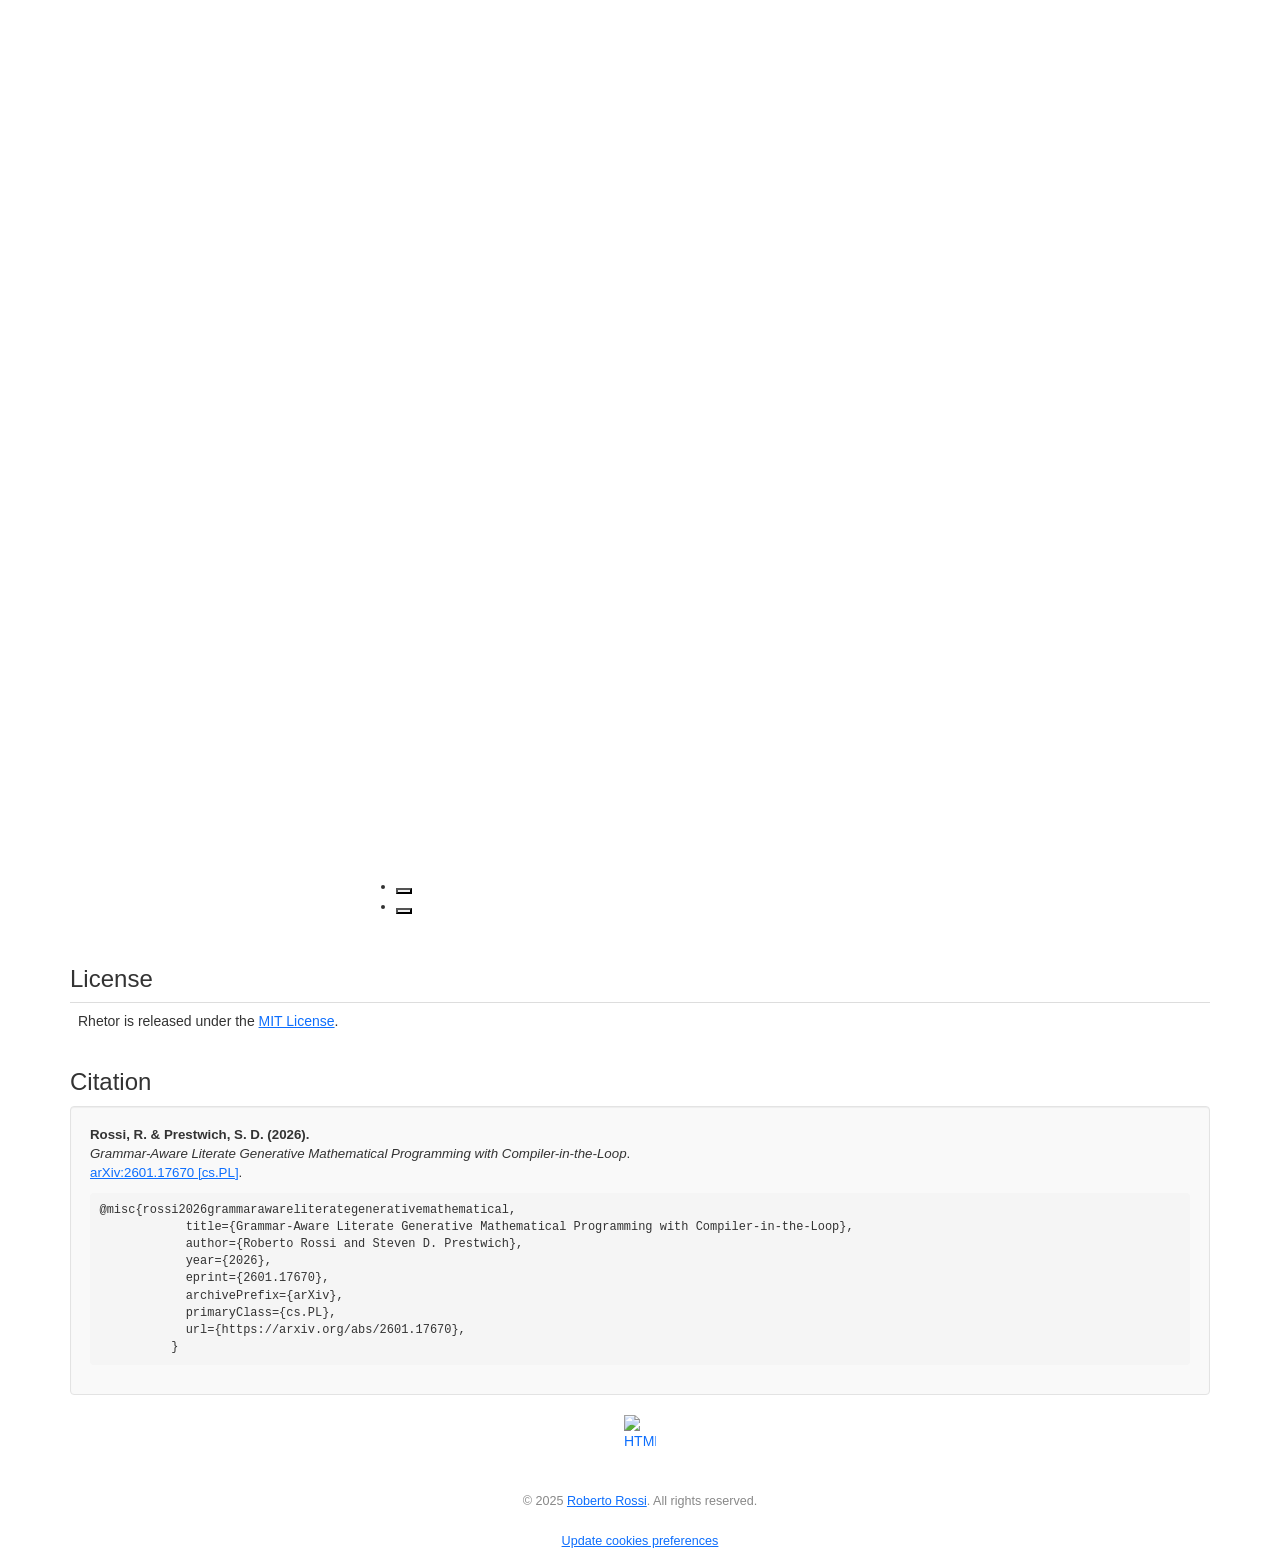
==== commit d1276d05: "Modernize homepage layout and Bootstrap dependencies" ====
--- a/index.html
+++ b/index.html
@@ -197,10 +197,132 @@
   <meta name="twitter:description" content="An Integrated Modelling Environment for mixed-integer linear programming, with optional GenAI-assisted modelling features.">
   <meta name="twitter:image" content="https://gwr3n.github.io/rhetor/logo.png">
 
-  <link rel="stylesheet" href="https://maxcdn.bootstrapcdn.com/bootstrap/3.4.1/css/bootstrap.min.css">
-  <script src="https://ajax.googleapis.com/ajax/libs/jquery/3.7.1/jquery.min.js"></script>
-  <script src="https://maxcdn.bootstrapcdn.com/bootstrap/3.4.1/js/bootstrap.min.js"></script>
+  <link href="https://cdn.jsdelivr.net/npm/bootstrap@5.3.8/dist/css/bootstrap.min.css" rel="stylesheet" integrity="sha384-sRIl4kxILFvY47J16cr9ZwB07vP4J8+LH7qKQnuqkuIAvNWLzeN8tE5YBujZqJLB" crossorigin="anonymous">
   <style>
+  body {
+    margin: 0;
+    color: #333;
+    background-color: #fff;
+    font-family: "Helvetica Neue", Helvetica, Arial, sans-serif;
+    font-size: 14px;
+    line-height: 20px;
+  }
+
+  .container {
+    --bs-gutter-x: 30px;
+  }
+
+  @media (min-width: 576px) and (max-width: 767.98px) {
+    .container { max-width: none; }
+  }
+
+  @media (min-width: 768px) {
+    .container { max-width: 750px; }
+  }
+
+  @media (min-width: 992px) {
+    .container { max-width: 970px; }
+  }
+
+  @media (min-width: 1200px) {
+    .container { max-width: 1170px; }
+  }
+
+  p { margin: 0 0 10px; }
+
+  ul { margin-top: 0; margin-bottom: 10px; }
+
+  blockquote {
+    margin: 0 0 20px;
+    padding: 10px 20px;
+    border-left: 5px solid #eee;
+  }
+
+  #termsfeed-com---nb {
+    font-size: 14px;
+    line-height: 20px;
+  }
+
+  #termsfeed-com---nb .cc-nb-main-container { padding: 24px; }
+  #termsfeed-com---nb .cc-nb-text { font-size: 14px; line-height: 20px; }
+
+  pre {
+    display: block;
+    margin: 0 0 10px;
+    padding: 9.5px;
+    overflow-wrap: break-word;
+    color: #333;
+    background-color: #f5f5f5;
+    border: 1px solid #ccc;
+    border-radius: 4px;
+    font-family: Menlo, Monaco, Consolas, "Courier New", monospace;
+    font-size: 13px;
+    line-height: 1.42857143;
+  }
+
+  code { color: #c7254e; }
+  pre code { color: inherit; }
+
+  .content-block {
+    margin-bottom: 20px;
+    padding: 8px;
+    border-top: 1px solid #ddd;
+  }
+
+  .content-block.has-empty-row::after {
+    display: block;
+    height: 9px;
+    margin: 8px -8px -8px;
+    border-top: 1px solid #ddd;
+    content: "";
+  }
+
+  .intro-logo {
+    float: left;
+    width: 100px;
+    height: auto;
+    padding: 0 10px 10px 0;
+  }
+
+  .badge-link {
+    display: inline-block;
+    text-decoration: none;
+  }
+
+  .badge-link img {
+    display: block;
+  }
+
+  .html-validator-badge {
+    display: inline-block;
+    text-decoration: none;
+  }
+
+  .html-validator-badge img {
+    display: block;
+    width: 32px;
+    height: 32px;
+  }
+
+  .citation-panel {
+    min-height: 20px;
+    margin-bottom: 20px;
+    padding: 19px;
+    background-color: #f9f9f9;
+    border: 1px solid #e3e3e3;
+    border-radius: 4px;
+    box-shadow: inset 0 1px 1px rgba(0, 0, 0, 0.05);
+    font-size: 0.95em;
+    line-height: 1.42857143;
+  }
+
+  .citation-panel pre {
+    margin-top: 10px;
+    background: #f5f5f5;
+    border: none;
+    font-size: 0.9em;
+  }
+
   .yt-996x724 {
     width: 100%;
     max-width: 996px;
@@ -292,34 +414,29 @@
 
     <div class="container">
         <h1 class="section-heading">Rhetor</h1>
-        <table class="table">
-            <tr>
-                <td> 
-                    <img src="logo.png" alt="Rhetor Logo" class="img-responsive pull-left" style="width: 100px; padding: 0px 10px 10px 0px"> Rhetor is an Integrated Modelling Environment for modelling and solving mixed-integer linear programming problems. Rhetor supports a subset of the Optimisation Programming Language (OPL) syntax and it is built on <a href="https://github.com/gwr3n/pyopl"><code>pyopl</code></a>, a Python library for parsing and solving OPL-like mathematical programming models using Gurobi or Scipy (Highs). Rhetor integrates GenAI features to support and automate the modelling process.<br><br>
-                    <a href="https://pypistats.org/packages/rhetor">
+        <div class="content-block">
+              <img src="logo.png" alt="Rhetor Logo" class="intro-logo"> Rhetor is an Integrated Modelling Environment for modelling and solving mixed-integer linear programming problems. Rhetor supports a subset of the Optimisation Programming Language (OPL) syntax and it is built on <a href="https://github.com/gwr3n/pyopl"><code>pyopl</code></a>, a Python library for parsing and solving OPL-like mathematical programming models using Gurobi or Scipy (Highs). Rhetor integrates GenAI features to support and automate the modelling process.<br><br>
+                    <a class="badge-link" href="https://pypistats.org/packages/rhetor">
                       <img alt="PyPI - Downloads" src="https://img.shields.io/pypi/dm/rhetor">
                     </a>
-                    <a href="https://www.python.org/">
+                    <a class="badge-link" href="https://www.python.org/">
                       <img alt="PyPI - Python Version" src="https://img.shields.io/pypi/pyversions/rhetor">
                     </a>
-                    <a href="https://pypi.org/project/rhetor/">
+                    <a class="badge-link" href="https://pypi.org/project/rhetor/">
                       <img alt="PyPI - Version" src="https://img.shields.io/pypi/v/rhetor">
                     </a>
-                    <a href="https://pypi.org/project/rhetor/">
+                    <a class="badge-link" href="https://pypi.org/project/rhetor/">
                       <img alt="PyPI - Wheel" src="https://img.shields.io/pypi/wheel/rhetor">
                     </a>
-                    <a href="https://arxiv.org/abs/2601.17670">
+                    <a class="badge-link" href="https://arxiv.org/abs/2601.17670">
                       <img alt="arXiv" src="https://img.shields.io/badge/arXiv-2601.17670-B31B1B.svg">
                     </a>
-                </td>
-            </tr>
-        </table>
+            </div>
         <p style="text-align: center;">
           <img src="sudoku.gif" alt="Sudoku" width="100%" loading="lazy">
         </p>
         <h2 class="section-heading">Installation & start</h2>
-        <table class="table">
-        <tr><td>
+        <div class="content-block has-empty-row">
         <p>Install:</p>
         <pre><code>pip install rhetor</code></pre>
         <p>Start Rhetor:</p>
@@ -341,14 +458,10 @@
         </a>
         </p>
         <p>or you can use the <a href="https://github.com/gwr3n/pyopl/tree/main/agent">Rhetor Skills</a> and <a href="https://github.com/gwr3n/pyopl/blob/main/docs/PyOPL%20user%20guide.md#pyopl-mcp">PyOPL MCP</a> to integrate Rhetor with your favorite agentic workflow (e.g. <a href="https://www.youtube.com/watch?v=xGoWXmk1IW8&t=5s">Github Copilot</a>).</p>
-        </td></tr>
-        <tr><td>
-        </td></tr>
-        </table>
+        </div>
 
         <h2 class="section-heading">Documentation and examples</h2>
-        <table class="table">
-        <tr><td>
+        <div class="content-block">
         <p>
           Rhetor embeds GenAI features that support the modelling process: 
           features can be explored within the system in a conversational fashion. 
@@ -359,8 +472,7 @@
         <li><a href="https://github.com/gwr3n/rhetor/blob/main/docs/PyOPL%20examples%20overview.md">Gallery of examples</a></li>
         <li><a href="https://github.com/gwr3n/rhetor/tree/main/opl_models">Sample PyOPL models</a></li>
         </ul>
-        </td></tr>
-        </table>
+        </div>
         <div class="container text-center">
           <div class="yt-996x724">
             <iframe
@@ -374,13 +486,11 @@
         </div>
 
         <h2 class="section-heading">Social media posts</h2>     
-        <table class="table">
-        <tr><td>
+        <div class="content-block">
         <p>
           A selection of LinkedIn posts about Rhetor is available below.
         </p>
-        </td></tr>
-        </table>
+        </div>
         <!-- 3. The Carousel HTML Structure -->
         <div class="carousel-container">
           <div id="linkedin-carousel" class="splide">
@@ -392,29 +502,24 @@
                 </li>
                 
                 <li class="splide__slide">
-                  <iframe src="https://www.linkedin.com/embed/feed/update/urn:li:share:7421893768196296704?collapsed=1" height="600" allowfullscreen="" title="Post 2"></iframe>
-                </li>
-
               </ul>
             </div>
           </div>
         </div>
 
         <h2 class="section-heading">License</h2>
-        <table class="table">
-        <tr><td>
+        <div class="content-block">
         <p>
           Rhetor is released under the <a href="https://opensource.org/licenses/MIT">MIT License</a>.
         </p>
-        </td></tr>
-        </table>
+        </div>
 
         <h2 class="section-heading">Citation</h2>
-        <div class="well" style="background: #f9f9f9; font-size: 0.95em;">
+        <div class="citation-panel">
           <strong>Rossi, R. &amp; Prestwich, S. D. (2026).</strong><br>
           <em>Grammar-Aware Literate Generative Mathematical Programming with Compiler-in-the-Loop</em>.<br>
           <a href="https://arxiv.org/abs/2601.17670" target="_blank" rel="noopener">arXiv:2601.17670 [cs.PL]</a>.<br>
-          <pre style="background: #f5f5f5; border: none; margin-top: 10px; font-size: 0.9em;">@misc{rossi2026grammarawareliterategenerativemathematical,
+          <pre>@misc{rossi2026grammarawareliterategenerativemathematical,
             title={Grammar-Aware Literate Generative Mathematical Programming with Compiler-in-the-Loop}, 
             author={Roberto Rossi and Steven D. Prestwich},
             year={2026},
@@ -427,9 +532,9 @@
     </div>
 
     <div class="container" style="text-align: center;">
-        <a href="https://validator.w3.org/check?uri=https%3A%2F%2Fgwr3n.github.io/rhetor"><img
-          			   src="https://www.w3.org/Icons/valid-xhtml10"
-          			   alt="Valid XHTML 1.0!" height="31" width="88"></a>
+        <a class="html-validator-badge" href="https://validator.w3.org/nu/?doc=https%3A%2F%2Fgwr3n.github.io%2Frhetor%2F" rel="nofollow" title="Check this page with the W3C Nu HTML Checker">
+          <img src="favicon/HTML5_Badge_32.png" alt="HTML5">
+        </a>
         <footer style="text-align: center; margin-top: 40px; font-size: 0.9em; color: #888;">
             &copy; 2025 <a href="https://gwr3n.github.io/">Roberto Rossi</a>. All rights reserved.<br><br>
             <!-- Below is the link that users can use to open Preferences Center to change their preferences. Do not modify the ID parameter. Place it where appropriate, style it as needed. -->
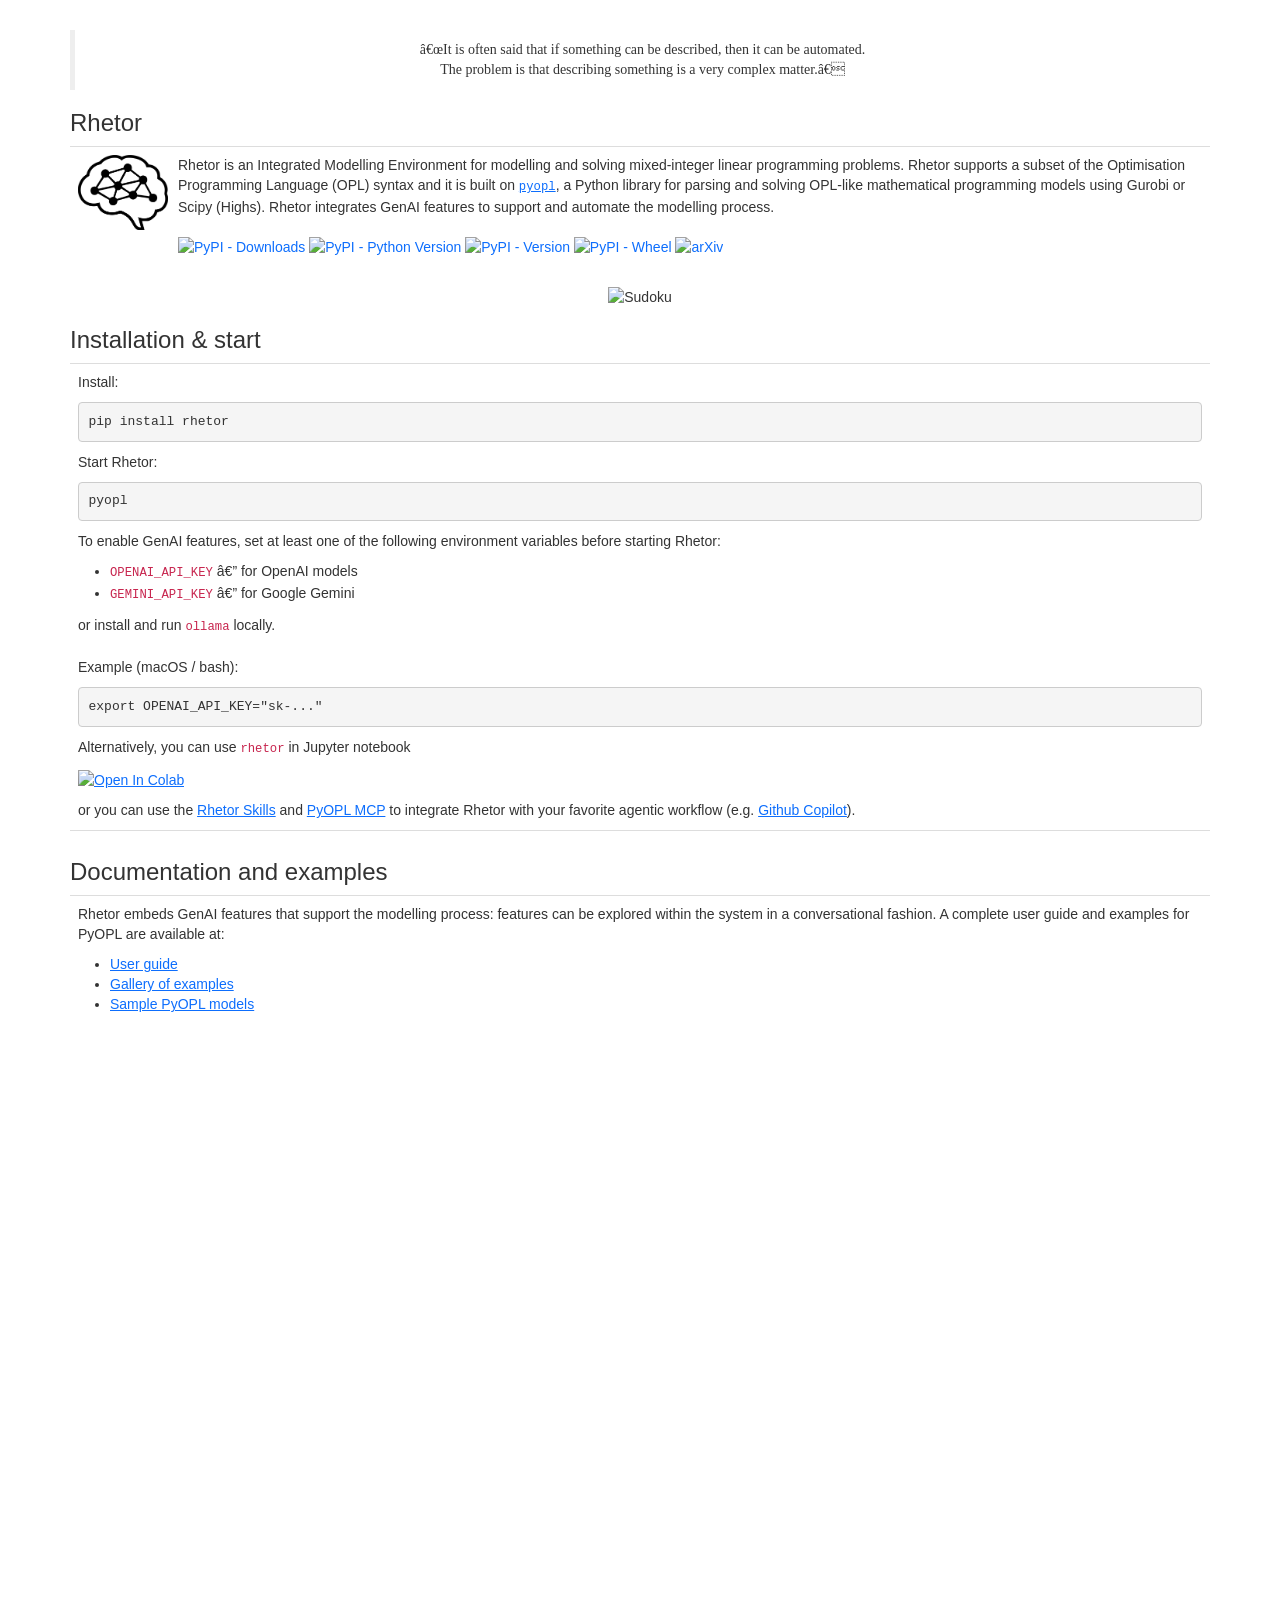
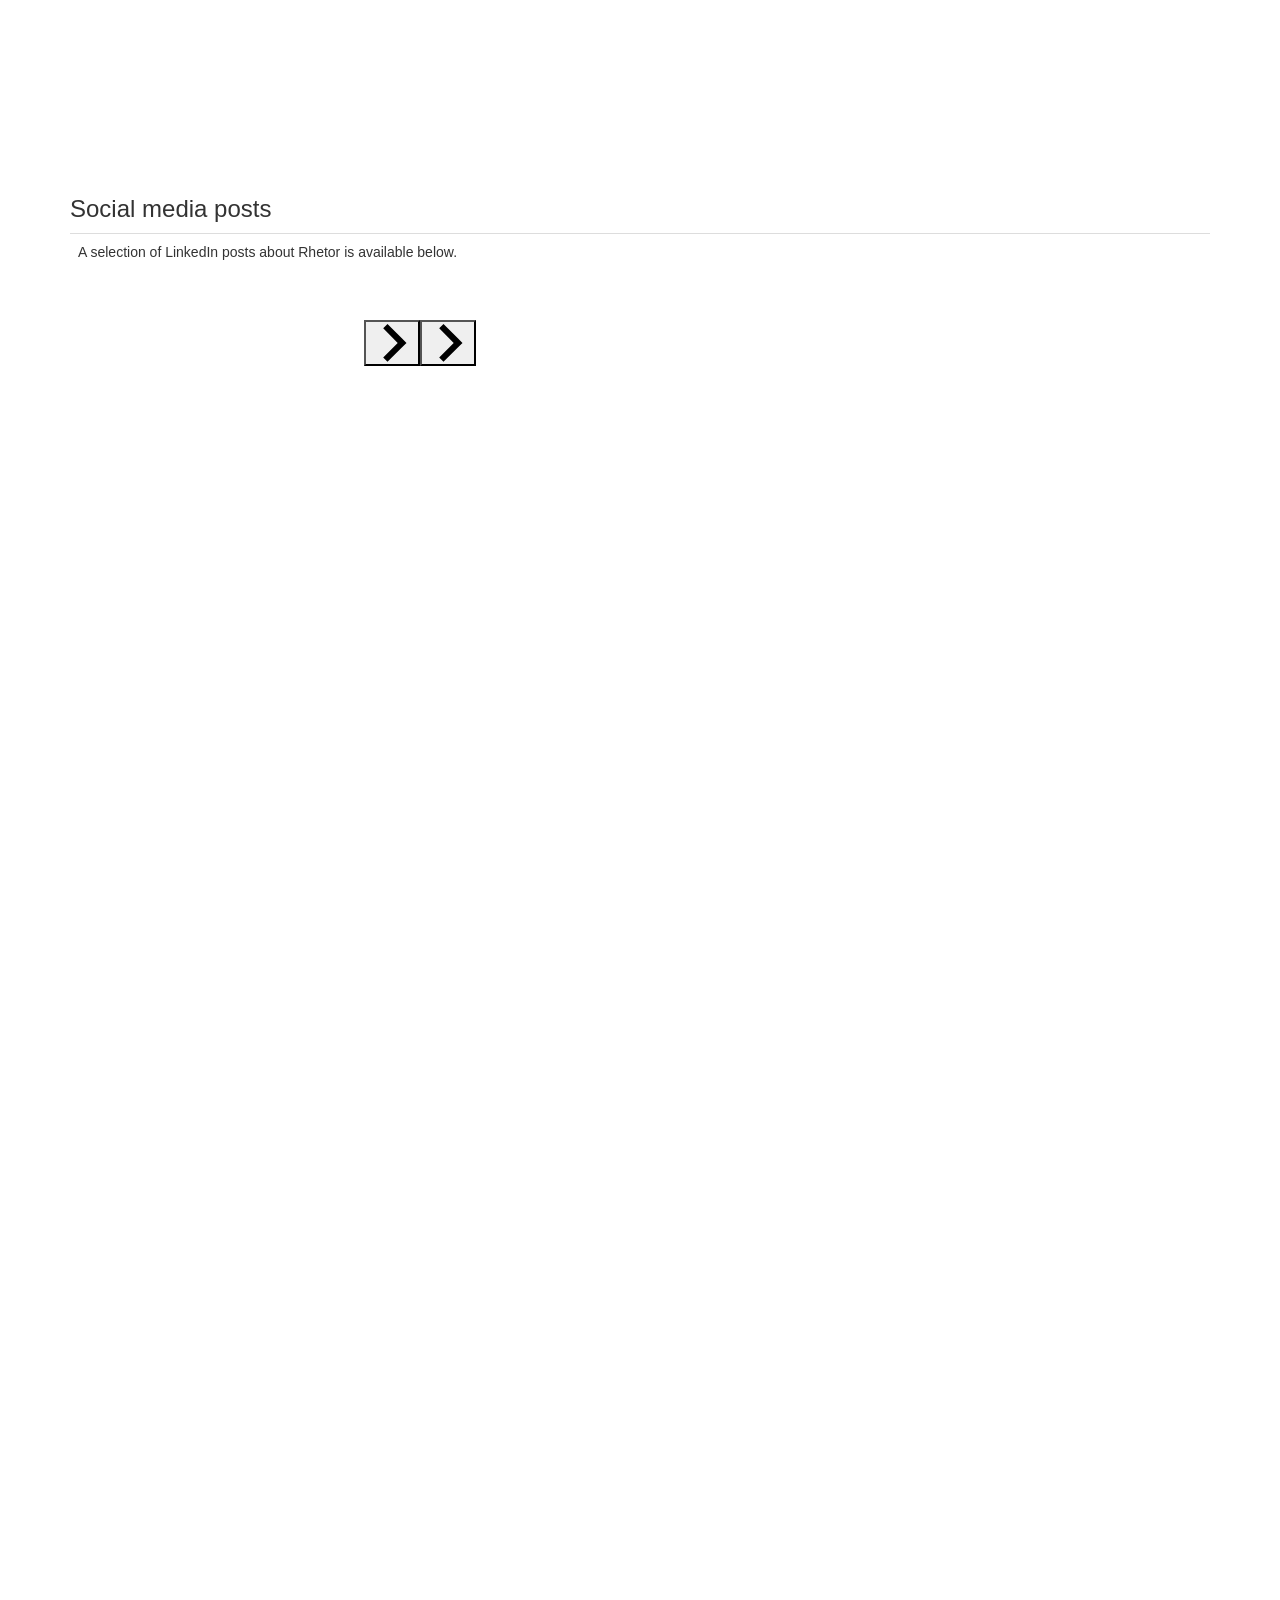
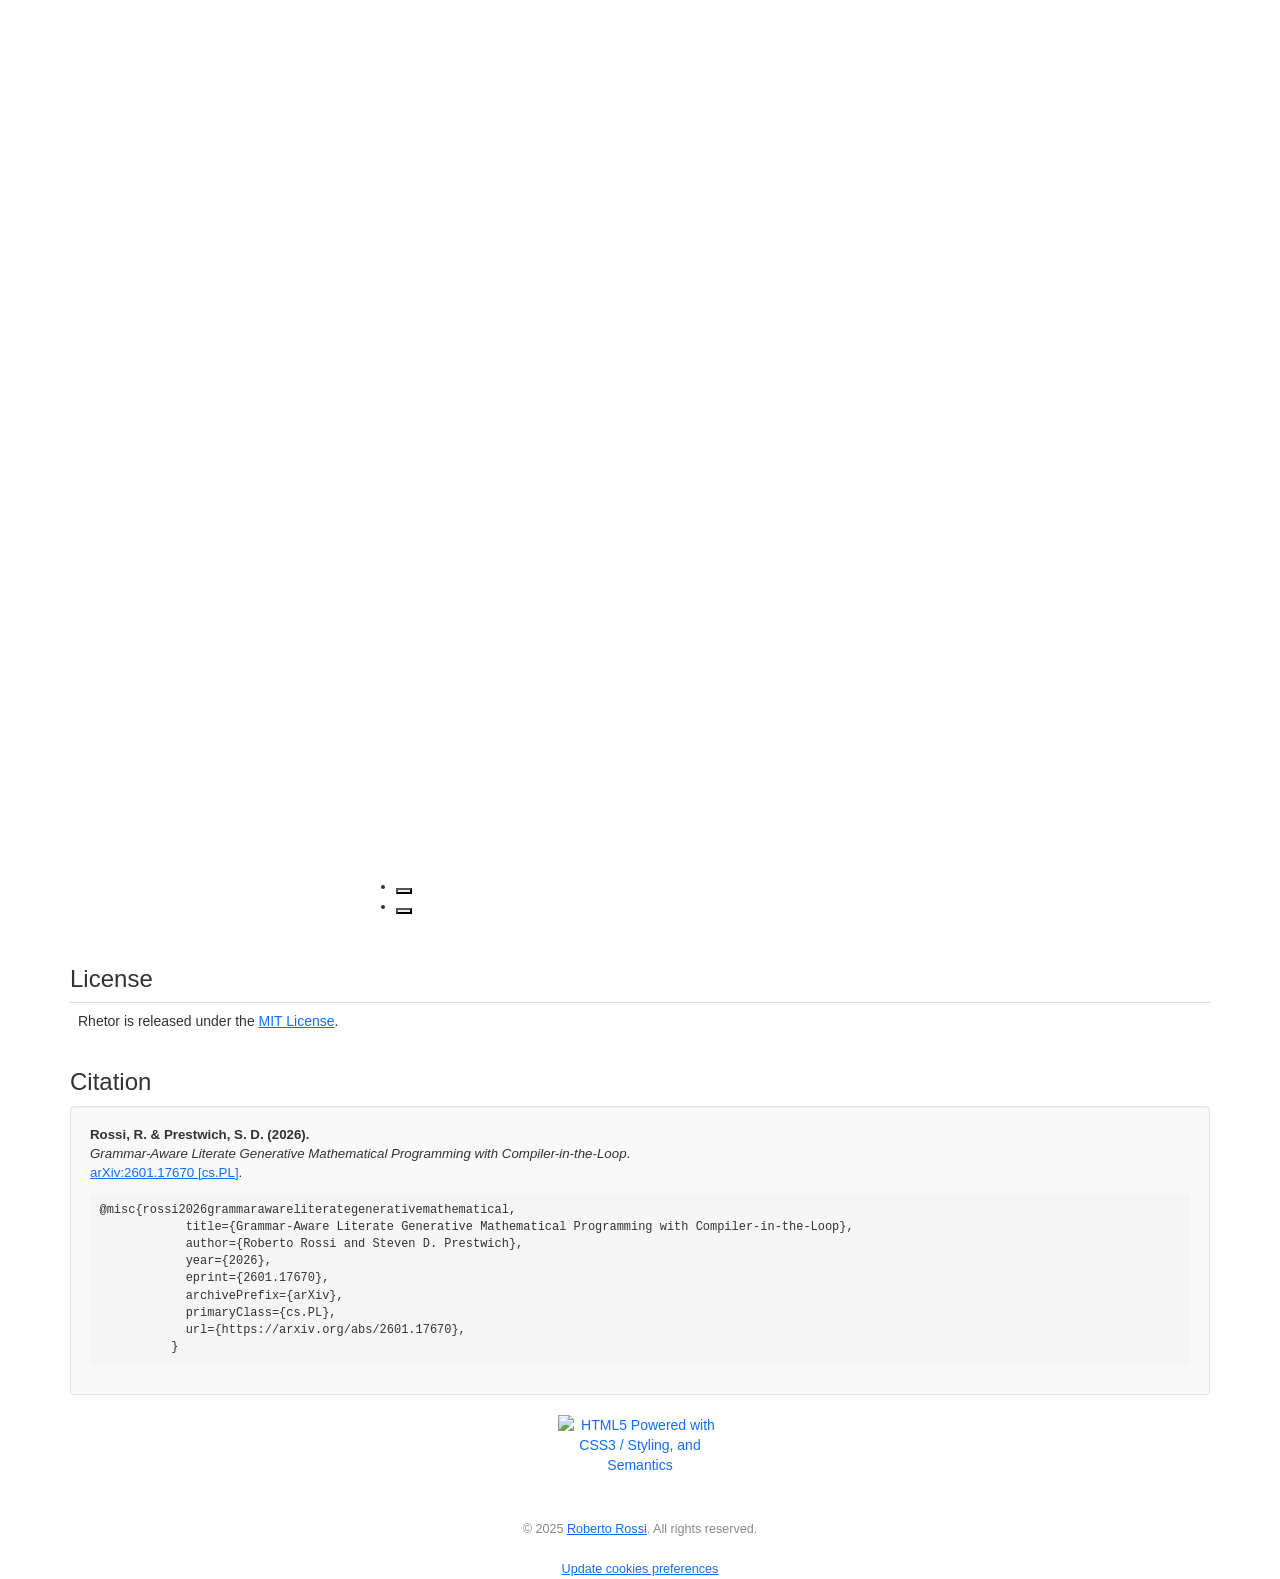
==== commit 22501a7b: "Improve homepage image and validation badge styling" ====
--- a/index.html
+++ b/index.html
@@ -284,6 +284,11 @@
     padding: 0 10px 10px 0;
   }
 
+  .sudoku-demo {
+    width: 100%;
+    height: auto;
+  }
+
   .badge-link {
     display: inline-block;
     text-decoration: none;
@@ -300,8 +305,8 @@
 
   .html-validator-badge img {
     display: block;
-    width: 32px;
-    height: 32px;
+    width: 165px;
+    height: 64px;
   }
 
   .citation-panel {
@@ -433,7 +438,7 @@
                     </a>
             </div>
         <p style="text-align: center;">
-          <img src="sudoku.gif" alt="Sudoku" width="100%" loading="lazy">
+          <img class="sudoku-demo" src="sudoku.gif" alt="Sudoku" loading="lazy">
         </p>
         <h2 class="section-heading">Installation & start</h2>
         <div class="content-block has-empty-row">
@@ -533,7 +538,7 @@
 
     <div class="container" style="text-align: center;">
         <a class="html-validator-badge" href="https://validator.w3.org/nu/?doc=https%3A%2F%2Fgwr3n.github.io%2Frhetor%2F" rel="nofollow" title="Check this page with the W3C Nu HTML Checker">
-          <img src="favicon/HTML5_Badge_32.png" alt="HTML5">
+          <img src="https://www.w3.org/html/logo/badge/html5-badge-h-css3-semantics.png" alt="HTML5 Powered with CSS3 / Styling, and Semantics">
         </a>
         <footer style="text-align: center; margin-top: 40px; font-size: 0.9em; color: #888;">
             &copy; 2025 <a href="https://gwr3n.github.io/">Roberto Rossi</a>. All rights reserved.<br><br>
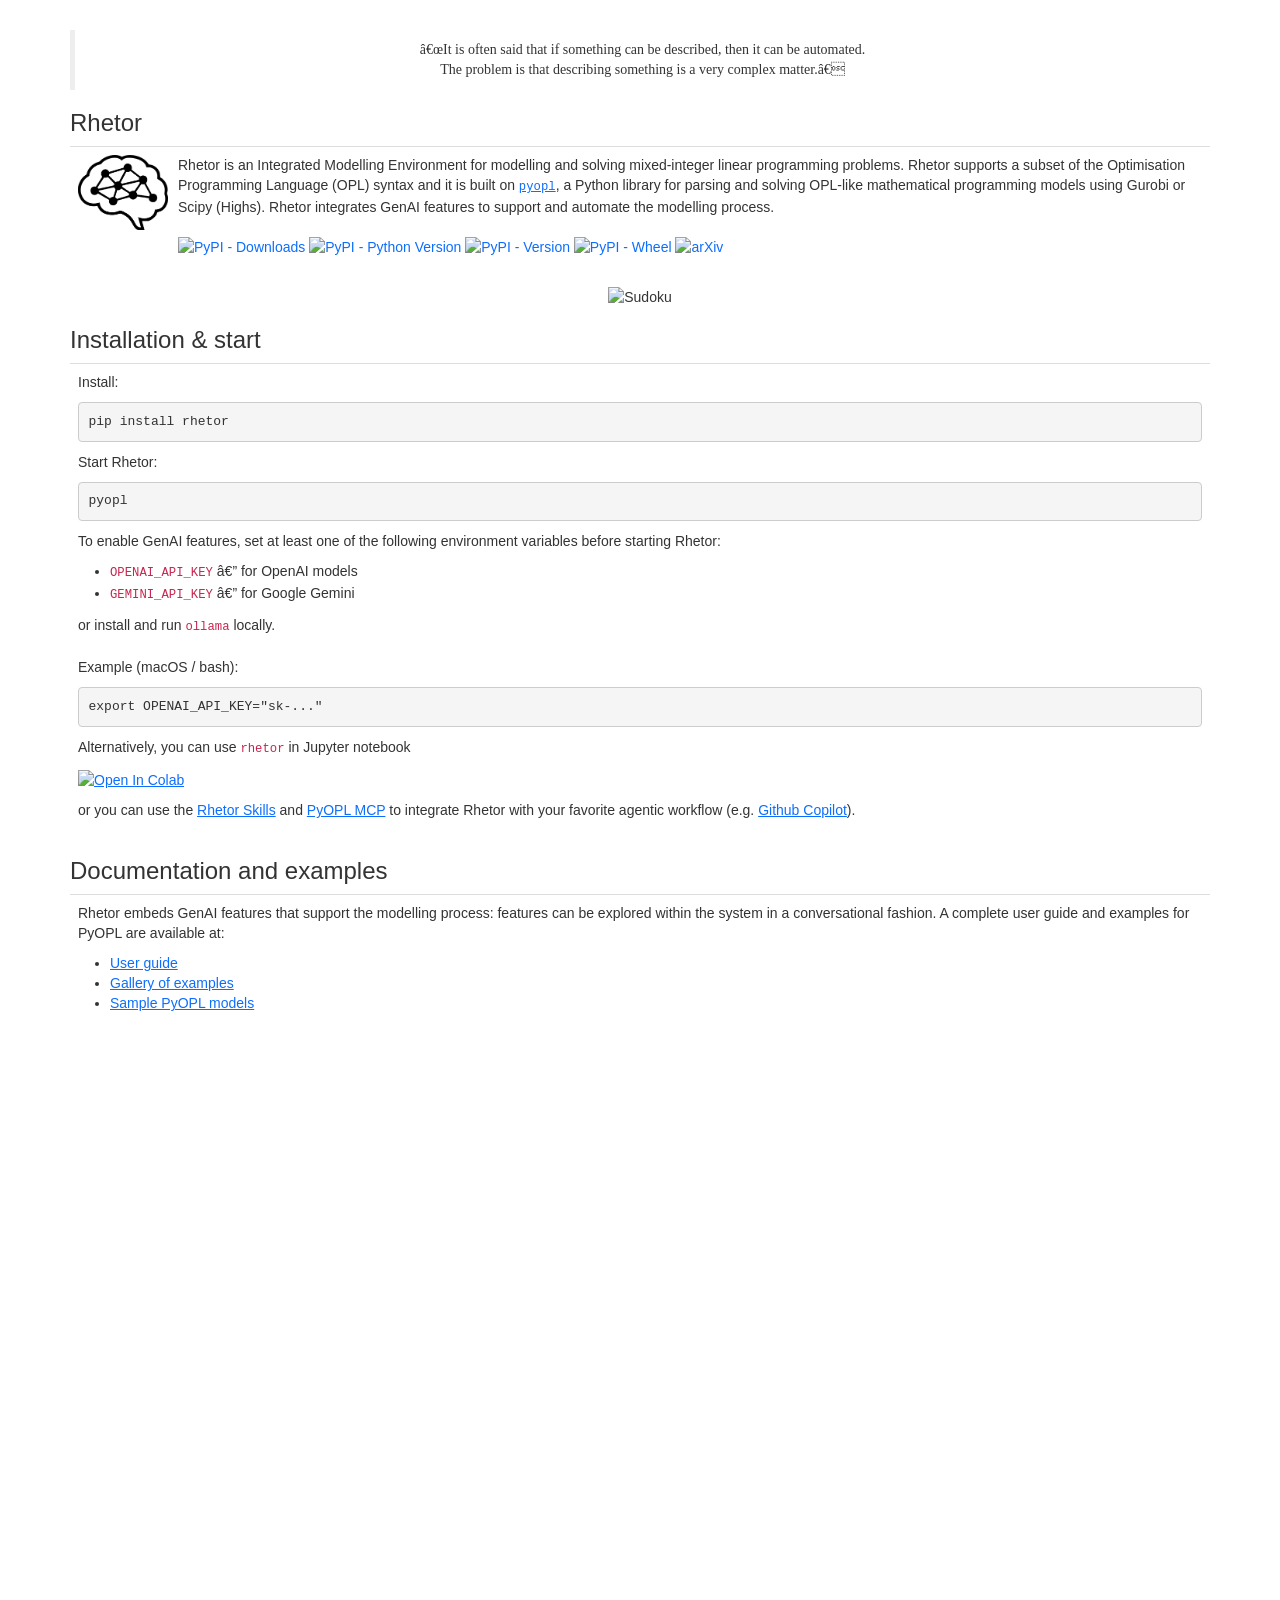
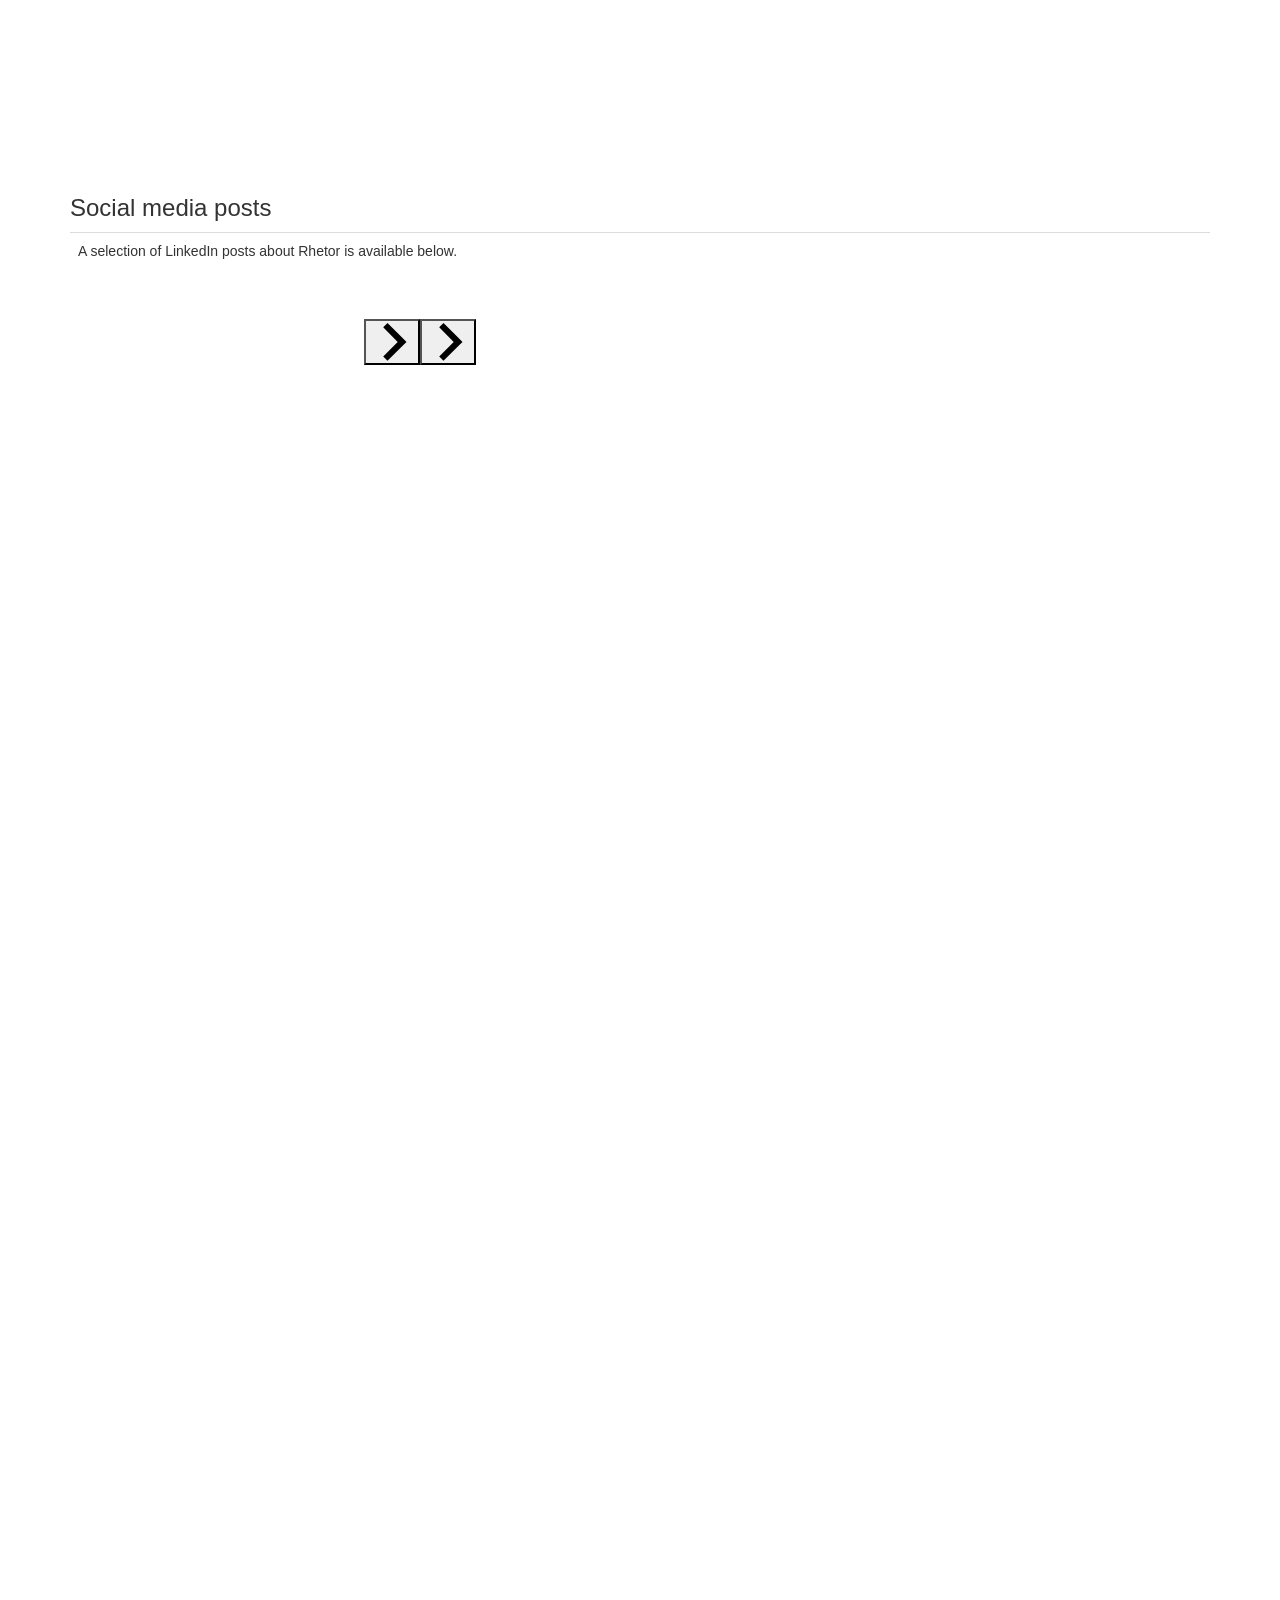
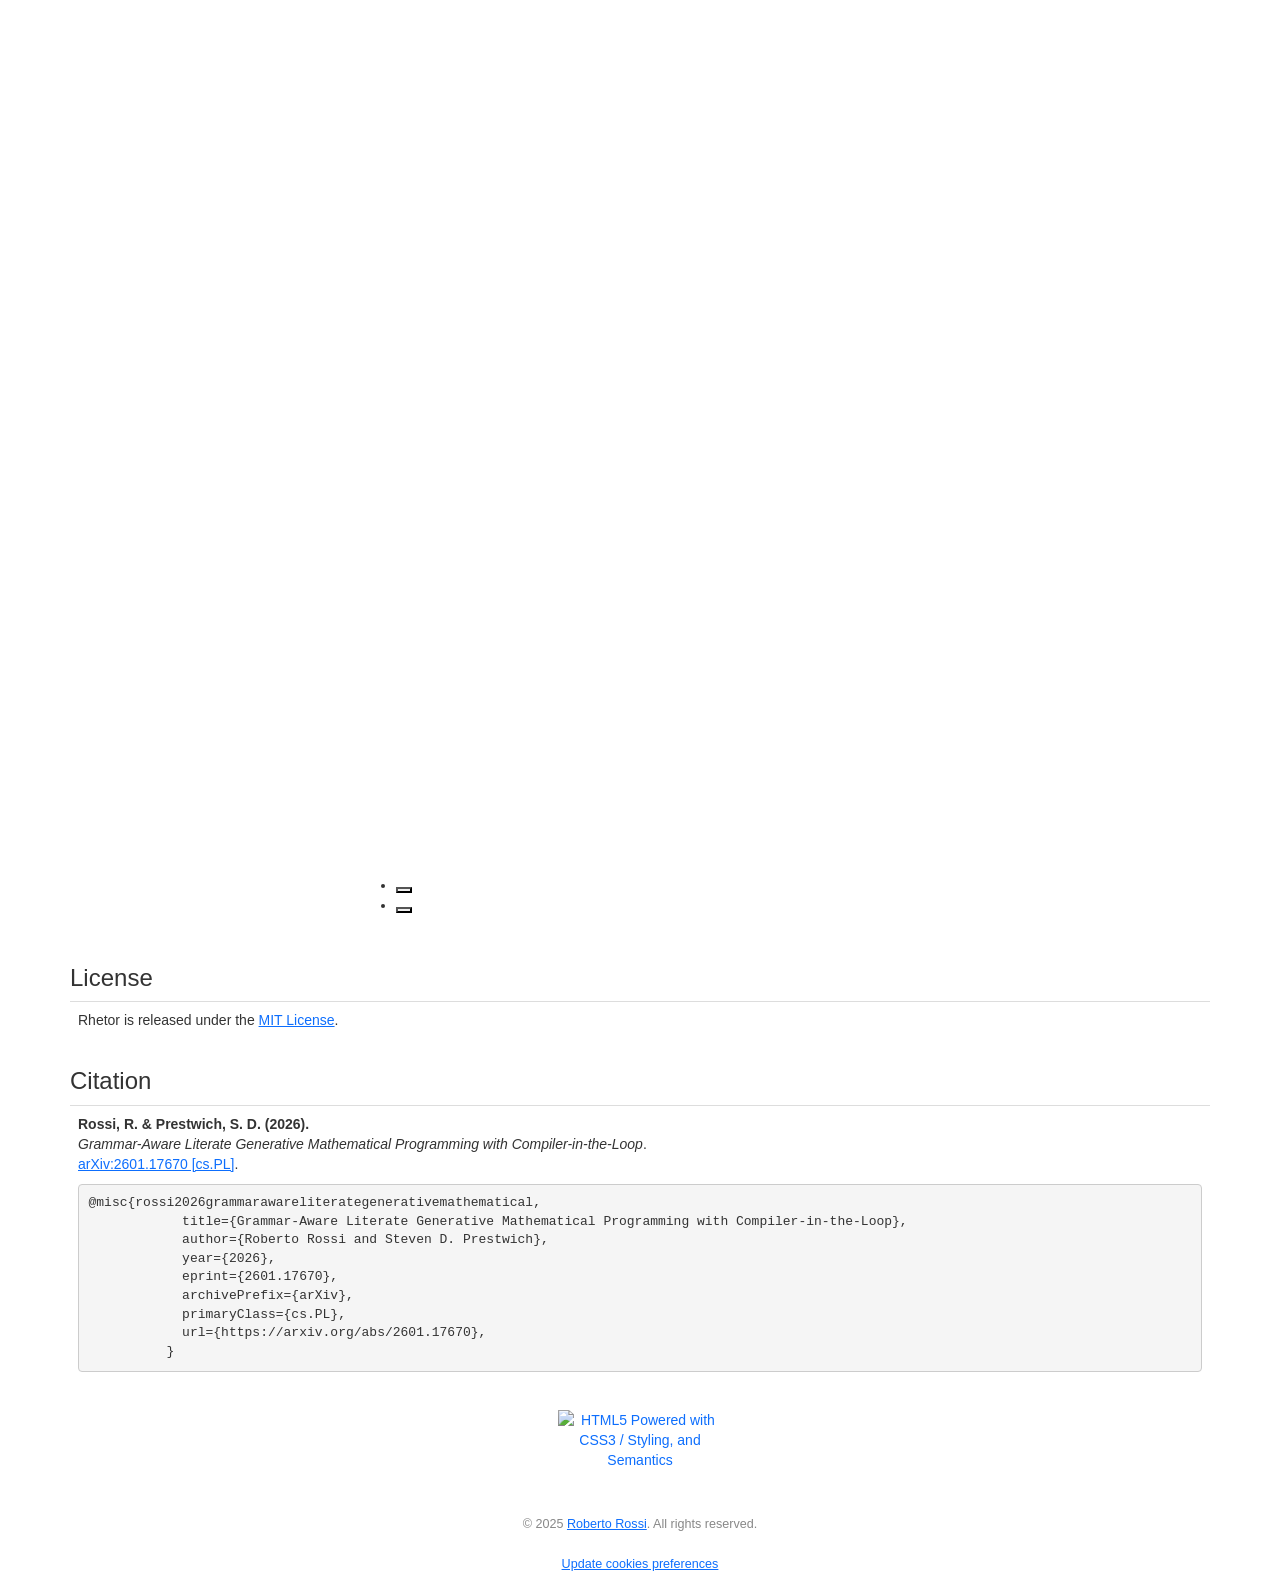
==== commit 8e021b06: "Refine homepage content block and citation styling" ====
--- a/index.html
+++ b/index.html
@@ -441,7 +441,7 @@
           <img class="sudoku-demo" src="sudoku.gif" alt="Sudoku" loading="lazy">
         </p>
         <h2 class="section-heading">Installation & start</h2>
-        <div class="content-block has-empty-row">
+        <div class="content-block">
         <p>Install:</p>
         <pre><code>pip install rhetor</code></pre>
         <p>Start Rhetor:</p>
@@ -520,10 +520,11 @@
         </div>
 
         <h2 class="section-heading">Citation</h2>
-        <div class="citation-panel">
+        <div class="content-block">
           <strong>Rossi, R. &amp; Prestwich, S. D. (2026).</strong><br>
           <em>Grammar-Aware Literate Generative Mathematical Programming with Compiler-in-the-Loop</em>.<br>
           <a href="https://arxiv.org/abs/2601.17670" target="_blank" rel="noopener">arXiv:2601.17670 [cs.PL]</a>.<br>
+          <p>
           <pre>@misc{rossi2026grammarawareliterategenerativemathematical,
             title={Grammar-Aware Literate Generative Mathematical Programming with Compiler-in-the-Loop}, 
             author={Roberto Rossi and Steven D. Prestwich},
@@ -533,6 +534,7 @@
             primaryClass={cs.PL},
             url={https://arxiv.org/abs/2601.17670}, 
           }</pre>
+          </p>
         </div>
     </div>
 
